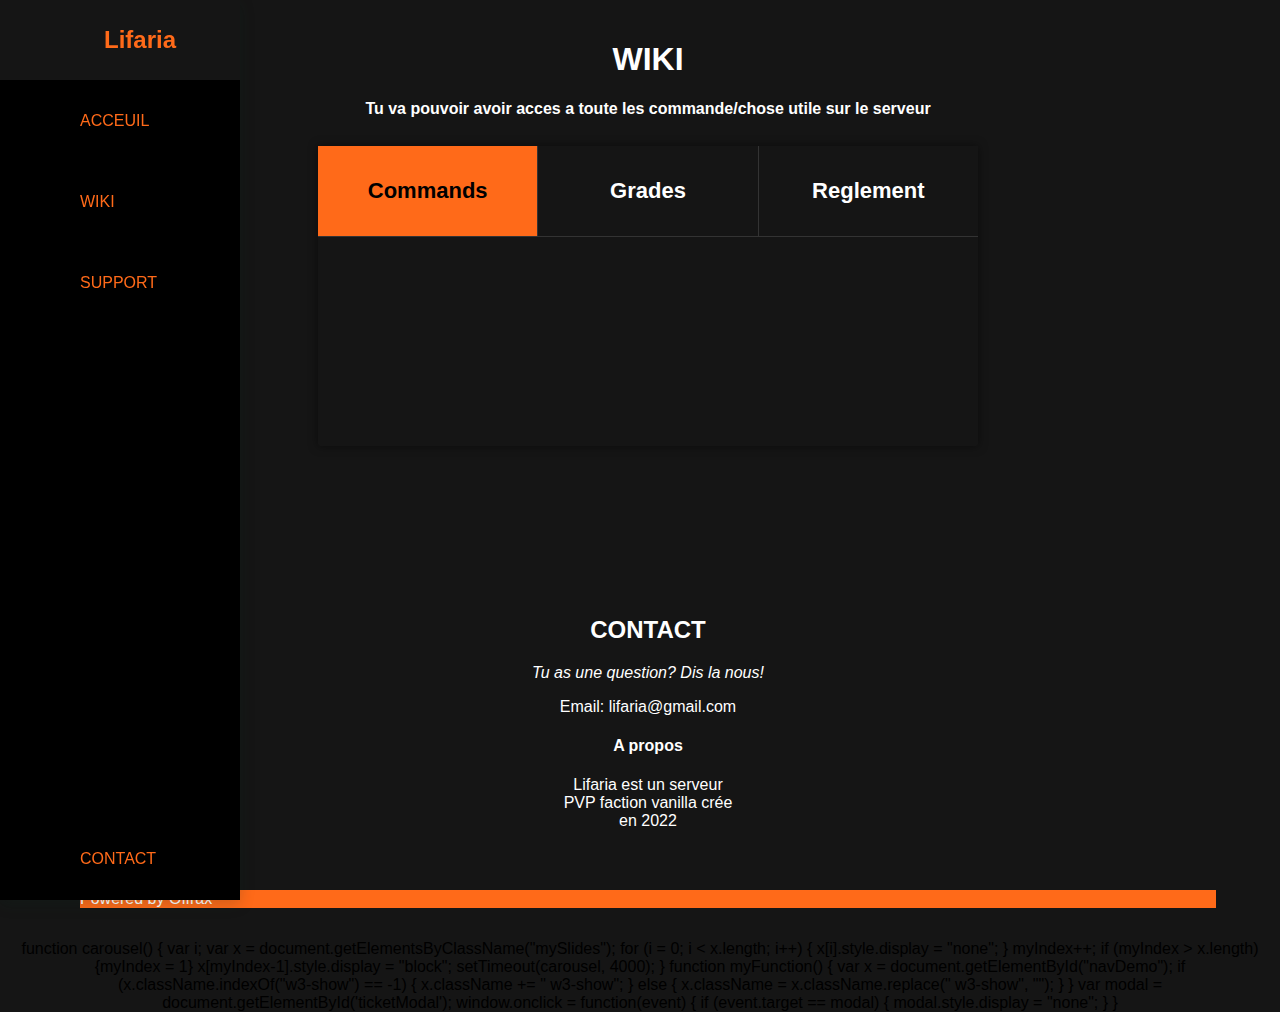
==== docs/index.html @ a1b19e1e "Add files via upload" ====
<!DOCTYPE html>
<html lang="fr">
<head>
    <meta charset="utf-8">
    <meta name="viewport" content="width=device-width, initial-scale=1.0">
    <title>Lifaria!</title>
    <link rel="stylesheet" type="text/css" href="style.css">
    <link rel="shortcut icon" type="image/x-icon" href="logo.ico"/>
     <link href="https://fonts.googleapis.com/css2?family=Source+Sans+Pro:wght@400;700&display=swap" rel="stylesheet">
    <link rel="stylesheet" href="https://cdnjs.cloudflare.com/ajax/libs/font-awesome/5.14.0/css/all.min.css" integrity="sha512-1PKOgIY59xJ8Co8+NE6FZ+LOAZKjy+KY8iq0G4B3CyeY6wYHN3yt9PW0XpSriVlkMXe40PTKnXrLnZ9+fkDaog==" crossorigin="anonymous" />

</head>
<style>
body {font-family: "Lato", sans-serif}
.mySlides {display: none}
</style>

<body>
<div class="loader">
  <span class="lettre">C</span>
  <span class="lettre">H</span>
  <span class="lettre">A</span>
  <span class="lettre">R</span>
  <span class="lettre">G</span>
  <span class="lettre">E</span>
  <span class="lettre">M</span>
  <span class="lettre">E</span>
  <span class="lettre">N</span>
  <span class="lettre">T</span>
</div>


  <!-- navbar -->
<nav class="navbar">
  <ul class="navbar-menu">
    <li class="navbar-item logo">
      <a href="#" class="navbar-link">
         <i class="fas fa-chevron-right navbar-icon"></i>
        <span class="navbar-tittle">Lifaria</span>
      </a>
    </li>
    <li class="navbar-item">
      <a href="#" class="navbar-link">
        <i class="fas fa-home navbar-icon"></i>
        <span class="navbar-tittle">ACCEUIL</span>
      </a>
    </li>
    <li class="navbar-item">
      <a href="#wiki" class="navbar-link">
        <i class="fab fa-wikipedia-w navbar-icon"></i>
        <span class="navbar-tittle">WIKI</span>
      </a>
    </li>
    <li class="navbar-item">
      <a href="https://discord.gg/dgmDE3G3" class="navbar-link">
        <i class="fas fa-question navbar-icon"></i>
        <span class="navbar-tittle">SUPPORT</span>
      </a>
    </li>
    <li class="navbar-item">
      <a href="#contact" class="navbar-link">
        <i class="fas fa-phone navbar-icon"></i>
        <span class="navbar-tittle">CONTACT</span>
      </a>
    </li>
  </ul>
</nav>

<div class="main" style="max-width:2000px;margin-top:4px">
<!-- acceuil -->
<div class="acceuil">
<div class="mySlides contenant" id="#">
    <img src="image.jpg" style="width:100%" >
    <div class="texte_centrer">
      <h3>Rejoignez Lifaria</h3>
      <p class="pacceuil"><b>Commencez votre aventure</b></p>   
    </div>
  </div>
 <div class="mySlides contenant" id="#">
    <img src="" style="width:100%" >
    <div class="texte_centrer">
      <h3>Rejoignez Lifaria</h3>
      <p class="pacceuil"><b>Commencez votre aventure</b></p>   
    </div>
  </div>
  </div>



<!-- wiki -->
<div class="wiki"  id="wiki">

  <h1>WIKI</h1>
  <p><b>Tu va pouvoir avoir acces a toute les commande/chose utile sur le serveur</b></p>
  <br>
  <br>
  <br>
  <br>
  <br>
  <br>
  <br>
  <br>
  <br>


<div class="container">

    <div class="container-onglets">
        <div class="onglets active" data-anim="1">Commands</div>
        <div class="onglets" data-anim="2">Grades</div>
        <div class="onglets" data-anim="3">Reglement</div>
    </div>

    <div class="contenu activeContenu" data-anim="1">
        <h3>Tout savoir sur les commands!!!</h3>
        <hr>
        <p>Lorem ipsum dolor sit amet consectetur adipisicing elit. Pariatur perspiciatis alias quod, dolores eum illum doloremque assumenda odio architecto, dolorum vitae nobis, quo deleniti ipsum.</p>
    </div>

    <div class="contenu" data-anim="2">
        <h3>Tout savoir sur les grades!!!</h3>
        <hr>
        <p>Lorem ipsum dolor sit amet consectetur adipisicing elit. Pariatur perspiciatis alias quod, dolores eum illum doloremque assumenda odio architecto, dolorum vitae nobis, quo deleniti ipsum.</p>
    </div>

    <div class="contenu" data-anim="3">
        <h3>Le reglement est important!!!!</h3>
        <hr>
        <p>Lorem ipsum dolor sit amet consectetur adipisicing elit. Pariatur perspiciatis alias quod, dolores eum illum doloremque assumenda odio architecto, dolorum vitae nobis, quo deleniti ipsum.</p>
    </div>


    </div>

</div>
<!-- support -->

<!-- contact -->
<div class="contact"  id="contact">
    <h2 class="">CONTACT</h2>
    <p class=""><i>Tu as une question? Dis la nous!</i></p>
    <div class="">
      <div class="">
        <i class="" style="width:30px"> </i> Email: lifaria@gmail.com<br>
      </div>
      </div>
    </div>
    <div class="apropos">
      <h4>A propos </h4>
      <p>Lifaria est un serveur<br> 
      PVP faction vanilla crée <br>
      en 2022</p>
    </div>

  
<!--fin de page  -->
<footer class="footer">
  <a href="https://discord.gg/JJ77Mwn3"><i class="fab fa-discord footer-icon"></i></a>
  <a href=""><i class="fab fa-instagram-square footer-icon"></i></a>
  <a href=""><i class="fab fa-twitter-square footer-icon"></i></a>
  <p class="pfooter">Powered by Offrax</p>
</footer>
  </div>


 <script src="app.js"></script>

<script>
// diapo
var myIndex = 0;
carousel();
<script async src="https://cse.google.com/cse.js?cx=c3ddcbf3d1abf3607"></script>
<div class="gcse-search"></div>
  
  
function carousel() {
  var i;
  var x = document.getElementsByClassName("mySlides");
  for (i = 0; i < x.length; i++) {
    x[i].style.display = "none";  
  }
  myIndex++;
  if (myIndex > x.length) {myIndex = 1}    
  x[myIndex-1].style.display = "block";  
  setTimeout(carousel, 4000);    
}


function myFunction() {
  var x = document.getElementById("navDemo");
  if (x.className.indexOf("w3-show") == -1) {
    x.className += " w3-show";
  } else { 
    x.className = x.className.replace(" w3-show", "");
  }
}


var modal = document.getElementById('ticketModal');
window.onclick = function(event) {
  if (event.target == modal) {
    modal.style.display = "none";
  }
}
</script>
</body>
</html>
---- docs/style.css ----
/*navbar*/
:root {
  --navbar-background-color: black;
  --navbar-item-hovered-color:#151515;
  --navbar-separator-color:black;
  --navbar-icon-color: #ff6a19;
  --navbar-text-color:#ff6a19;
  --navbar-transition-speed: .2s;
  --primary-color:#ff6a19;
  --navbar-logo-background-color: black;
}

html, body {
  margin:0;
  font-family: 'Source Sans Pro';
  font-size:16px;
}

.navbar-tittle:hover{
  color: #ff6a19;
}

.navbar {
  width:5rem;
  position:fixed;
  top:0px;
  left:0px;
  bottom:0px;
  background:var(--navbar-background-color);
  box-shadow: rgba(12,43, 30, 0.2) 0 4px 14px;
  transition: width var(--navbar-transition-speed) ease;
}

.navbar:hover {
  width:15rem;
}

.navbar-menu {
  list-style: none;
  padding:0;
  margin:0;
  display:flex;
  flex-direction: column;
  align-items: center;
  height:100%;
}

.navbar-item {
  width: 100%;
  border-bottom:solid 1px var(--navbar-separator-color);
  transition: background-color var(--navbar-transition-speed);
}

.navbar-item:hover {
  background-color:var(--navbar-item-hovered-color);
}

.navbar-item:last-child {
  margin-top:auto;
}

.navbar-link {
  display:flex;
  align-items: center;
  justify-content: flex-start;
  height:5rem;
  width:100%;
  text-decoration: none;

}


.navbar-link {
}
.navbar-icon {
  text-align: center;
  font-size: 1.5rem;
  min-width: 2rem;
  margin: 0 1.5rem;
  color:var(--navbar-icon-color);
  transition:var(--navbar-transition-speed);
}

.navbar-item:hover .navbar-icon {
  color:var(--primary-color);
}

.navbar-tittle {
  color:#ff6a19;
}



.navbar:not(:hover) .navbar-tittle {
  display:none;
}

.logo {
  background:var(--navbar-logo-background-color);
}

.logo .navbar-tittle {
  font-size:1.5rem;
  font-weight:bold;
  margin-left:1.5rem;
}

.logo .navbar-tittle:hover{
  color:#ff6a19;
}
.navbar:hover .logo .navbar-icon {
  transform:rotate(180deg);
}

/*
** RESPONSIVE
*/

@media only screen and (max-width:1024px) {
  .navbar {
    top:auto;
    width:100%;
    bottom:0px;
  }

  .navbar:hover {
    width:100%;
  }

  .navbar-menu {
    flex-direction: row;
  }

  .logo {
    display:none;
  }

  .navbar:hover .navbar-tittle {
    display:none;
  }

  .navbar-icon {
    min-width:auto;
    margin:0;
  }

  .navbar-link {
    justify-content: center;
  }
}

/* body*/

/*loader*/
.loader{
  position: absolute;
  width: 100%;
  height: 100%;
  background-color: black;
  display: flex;
  justify-content: center;
  align-items: center;
}
.lettre{
  color: black;
  font-size: 80px;
  letter-spacing: 15;
  margin-bottom: 150;
  animation: flash 1.2s linear infinite;
}

@keyframes flash{
   0% {
        color: #fff900;
        text-shadokeyframesw: 0 0 7px #fff900;
    }
    90% {
        color: #484848;
        text-shadow: none;
    }
    100% {
        color: #fff900;
        text-shadow: 0 0 7px #fff900;
    }
}

.lettre:nth-child(1){
    animation-delay: 0.1s;
}
.lettre:nth-child(2){
    animation-delay: 0.2s;
}
.lettre:nth-child(3){
    animation-delay: 0.3s;
}
.lettre:nth-child(4){
    animation-delay: 0.4s;
}
.lettre:nth-child(5){
    animation-delay: 0.5s;
}
.lettre:nth-child(6){
    animation-delay: 0.6s;
}
.lettre:nth-child(7){
    animation-delay: 0.7s;
}
.lettre:nth-child(8){
    animation-delay: 0.8s;
}
.lettre:nth-child(9){
    animation-delay: 0.9s;
}
.lettre:nth-child(10){
    animation-delay: 1s;
}

.fondu-out {
    opacity: 0;
    transition: opacity 0.4s ease-out;
}




html, body {
  margin:0;
  font-size:16px;
}

.main {
  padding: 1rem 4rem;
  margin-left: 1rem;
  text-align: justify;
}






body{
  background-color: #151515;
  text-align: center;
}
.main{
  background-color: #151515;
  text-align: center;
}

.footer-icon{
   text-align: center;
  font-size: 1.5rem;
  min-width: 2rem;
  margin: 0 1.5rem;
  color: #ff6a19;
  border-radius: 2rem;
}
.footer{
}
.pfooter{
  background-color:#ff6a19 ;
  text-align: left;
    color: white;
    text-align: left;
}
.contact{
    color: white;
}
.wiki{
    color: white;
}
.support{
  color: white;
}
.acceuil{
  color: white;
  font-size: 50px;

}
.discord{
   list-style: none;
   color: #FF0000;
}
.boutton{
  background-color: #ff6a19;
  border: none;
  color: white;
  padding: 15px;
  text-align: center;
  text-decoration: none;
  display: inline-block;
  font-size: 16px;
  margin: 4px 2px;
  border-radius: 2rem;
}
.boutton:hover{
  background-color: #ff955c;
}

.contenant {
  text-align: center;
  color: white;
}

.texte_centrer {
  position: absolut
  position: relative;
  top: 40px; left: 40px;e;

}
.apropos{
  text-align: center;
  color: white;
}


.container {
    position: relative;
    top: 40%;
    left: 50%;
    transform: translate(-50%,-50%);
    width: 660px;
    height: 300px;
    background: #151515;
    border-radius: 2px;
    box-shadow: 0 0 10px rgba(0,0,0,0.5);
}




.container-onglets{
    background: #151515;
    width: 100%;
    height: 30%;
    display: flex;
    border-bottom: 1px solid #333;
}
.onglets {
    width: 220px;
    display: flex;
    justify-content: center;
    align-items: center;
    font-size: 22px;
    font-weight: 700;
    cursor: pointer;
}
.onglets:not(:nth-child(3)) {
    border-right: 1px solid #333;
}

.contenu {
    height: 70%;
    width: 100%;
    position: absolute;
    opacity: 0;
}
.contenu h3 {
    padding: 20px;
}
.contenu hr {
    width: 20%;
    height: 2px;
    margin-left: 20px;
    background: #ff6a19;
    border: none;
}
.contenu p {
    padding: 20px;
}

/* Anim */

.active {
    background: #ff6a19;
    color: #000;
    transition: all 0.3s ease;
}

.activeContenu {
    animation: fade 0.5s forwards;
}
@keyframes fade {
    from {
        opacity: 0;
    }
    to {
        opacity: 1;
    }
}
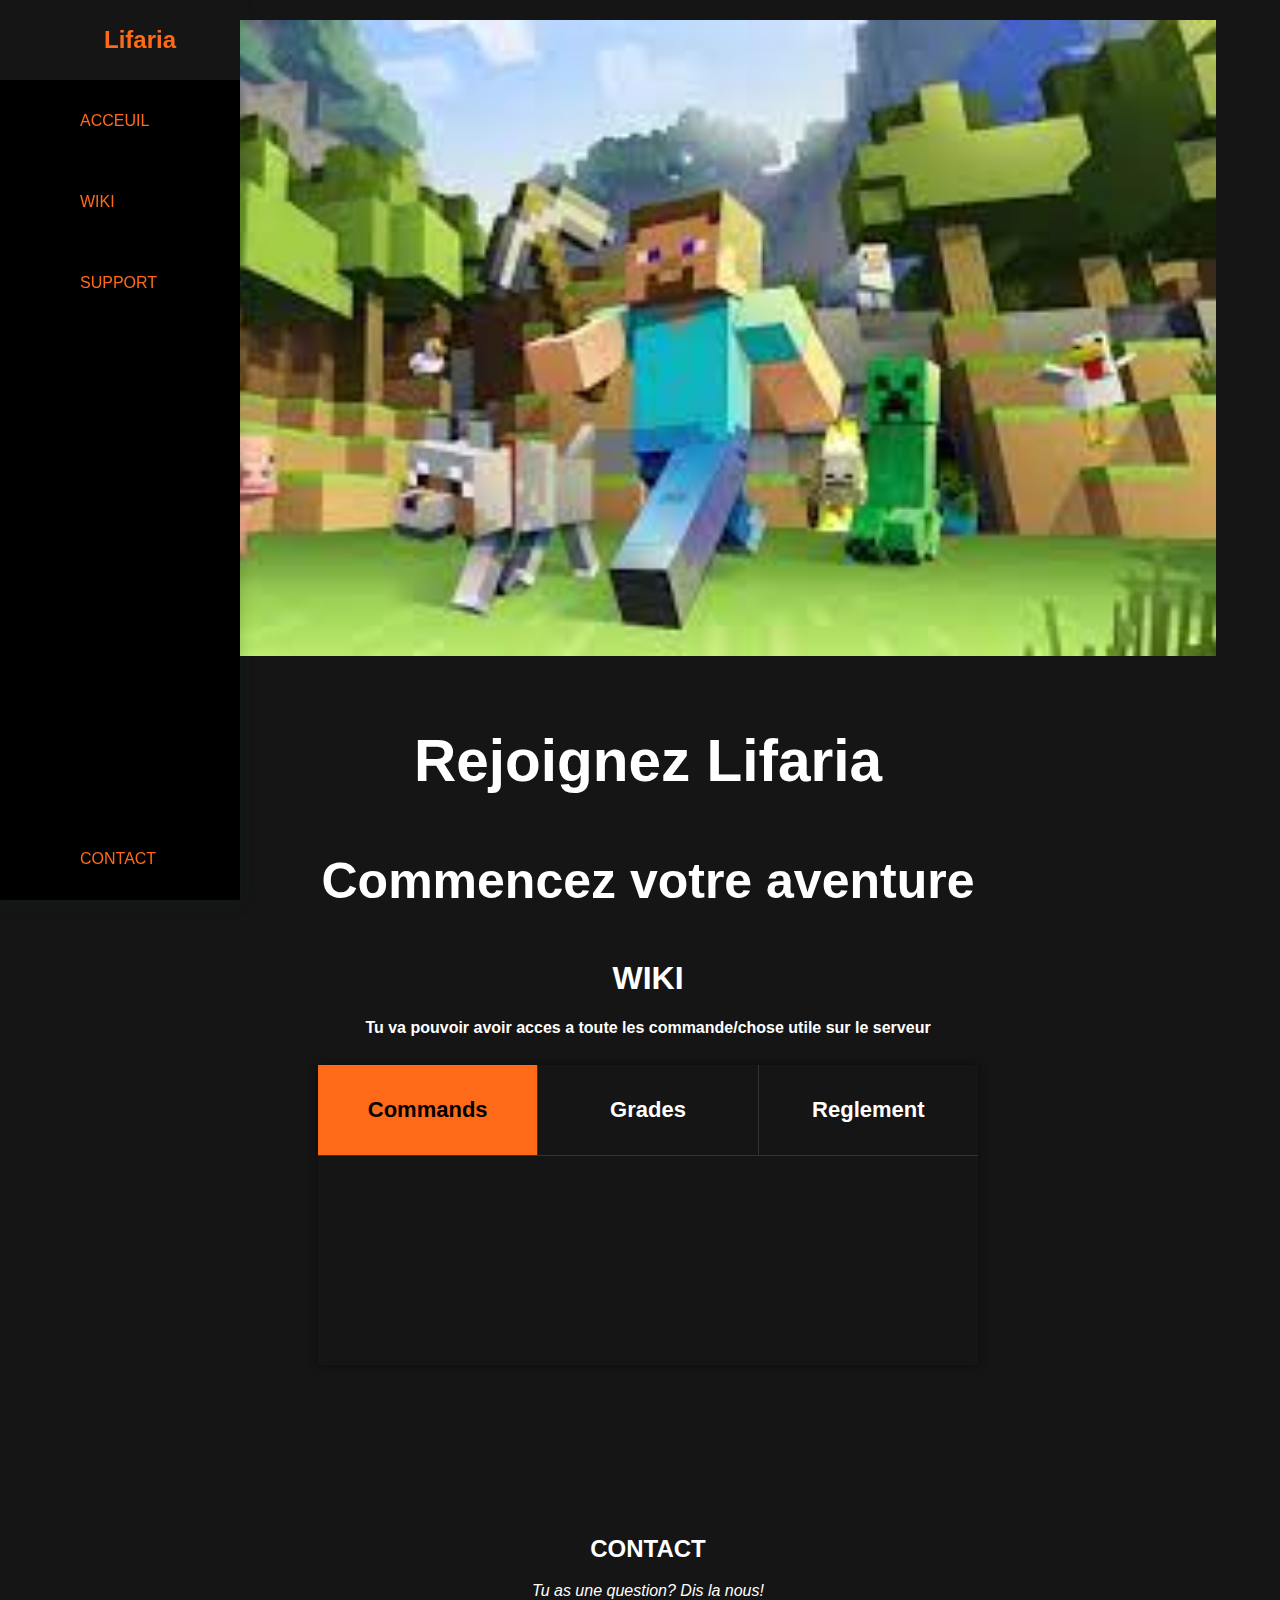
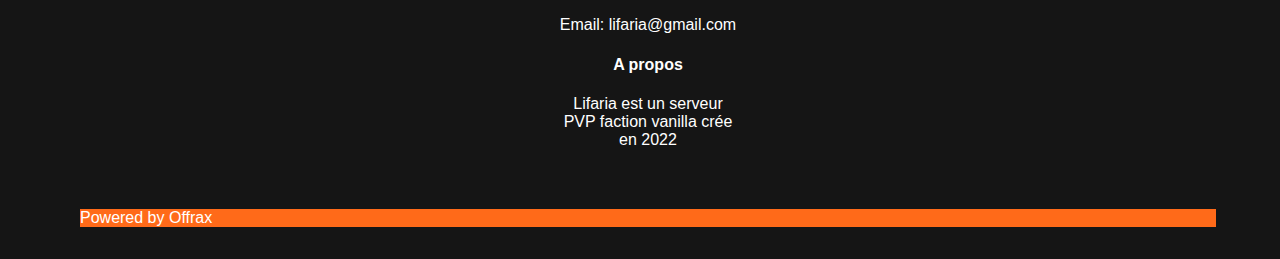
==== commit 01d9ab1b: "Add files via upload" ====
--- a/docs/index.html
+++ b/docs/index.html
@@ -169,8 +169,7 @@
 // diapo
 var myIndex = 0;
 carousel();
-<script async src="https://cse.google.com/cse.js?cx=c3ddcbf3d1abf3607"></script>
-<div class="gcse-search"></div>
+
   
   
 function carousel() {
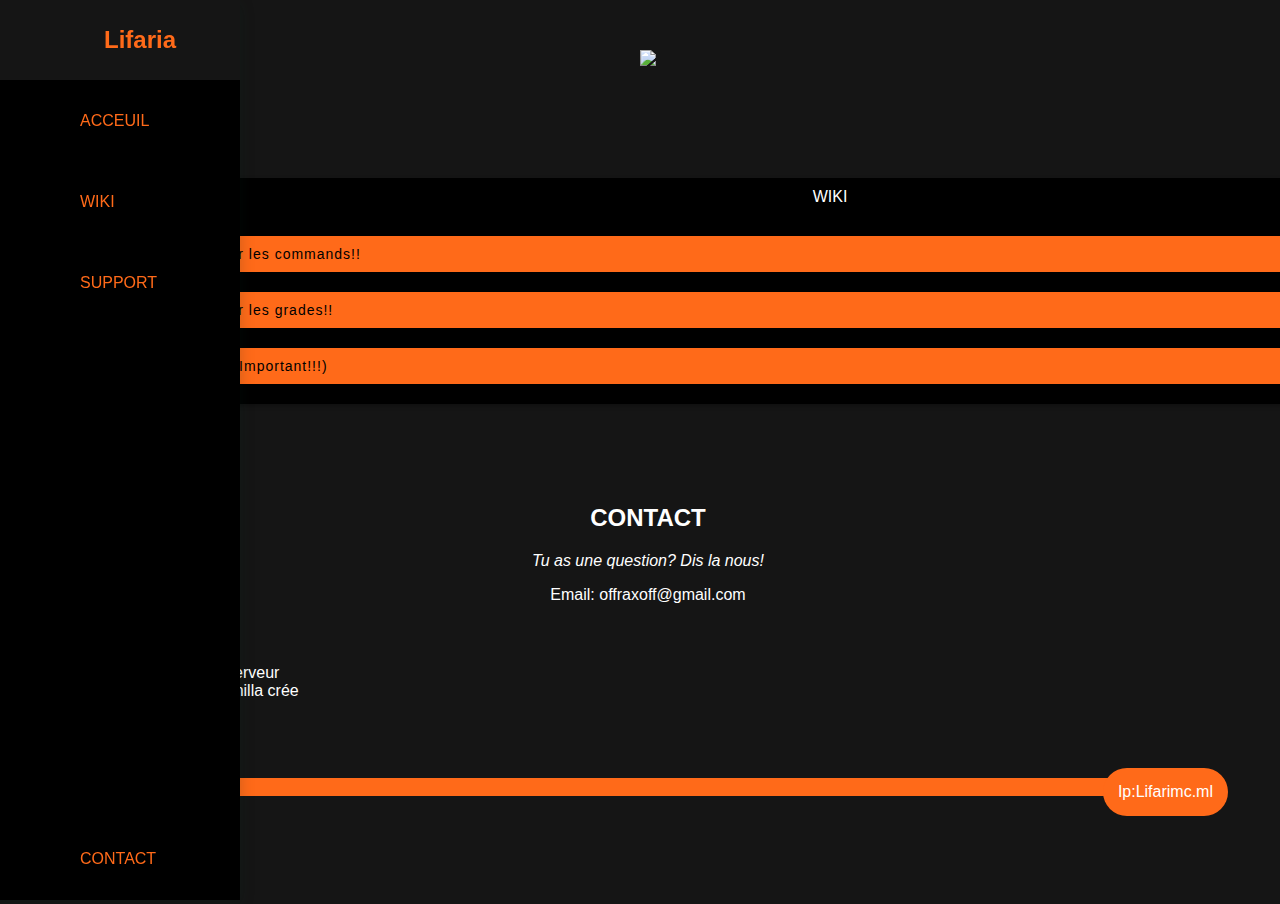
==== commit 09c73b7e: "Add files via upload" ====
--- a/docs/index.html
+++ b/docs/index.html
@@ -3,12 +3,15 @@
 <head>
     <meta charset="utf-8">
     <meta name="viewport" content="width=device-width, initial-scale=1.0">
-    <title>Lifaria!</title>
+    <ti</title>
     <link rel="stylesheet" type="text/css" href="style.css">
-    <link rel="shortcut icon" type="image/x-icon" href="logo.ico"/>
+    <link rel="apple-touch-icon" sizes="180x180" href="image/apple-touch-icon.png">
+    <link rel="icon" type="image/png" sizes="32x32" href="image/favicon-32x32.png">
+    <link rel="icon" type="image/png" sizes="16x16" href="image/favicon-16x16.png">
+    <link rel="manifest" href="image/site.webmanifest">
      <link href="https://fonts.googleapis.com/css2?family=Source+Sans+Pro:wght@400;700&display=swap" rel="stylesheet">
     <link rel="stylesheet" href="https://cdnjs.cloudflare.com/ajax/libs/font-awesome/5.14.0/css/all.min.css" integrity="sha512-1PKOgIY59xJ8Co8+NE6FZ+LOAZKjy+KY8iq0G4B3CyeY6wYHN3yt9PW0XpSriVlkMXe40PTKnXrLnZ9+fkDaog==" crossorigin="anonymous" />
-
+    <meta name="viewport" content="width=device-width, initial-scale=1">
 </head>
 <style>
 body {font-family: "Lato", sans-serif}
@@ -67,21 +70,14 @@
 </nav>
 
 <div class="main" style="max-width:2000px;margin-top:4px">
+  <boutton class="boutton">Ip:Lifarimc.ml</boutton>
 <!-- acceuil -->
 <div class="acceuil">
 <div class="mySlides contenant" id="#">
-    <img src="image.jpg" style="width:100%" >
-    <div class="texte_centrer">
-      <h3>Rejoignez Lifaria</h3>
-      <p class="pacceuil"><b>Commencez votre aventure</b></p>   
+    <img src="image/image2.png" style="width:90%" >
     </div>
-  </div>
  <div class="mySlides contenant" id="#">
-    <img src="" style="width:100%" >
-    <div class="texte_centrer">
-      <h3>Rejoignez Lifaria</h3>
-      <p class="pacceuil"><b>Commencez votre aventure</b></p>   
-    </div>
+    <img src="image/image.png" style="width:90%" >
   </div>
   </div>
 
@@ -89,48 +85,27 @@
 
 <!-- wiki -->
 <div class="wiki"  id="wiki">
+  <div class="box">
+    <p class="heading">WIKI</p>
+    <div class="faqs">
+        <details>
+          <summary>Tous savoir sur les commands!!</summary>
+          <hr color="black">
+          <p class="text">Lorem ipsum dolor sit amet, consectetur adipiscing elit.Lorem ipsum dolor sit amet, consectetur adipiscing elit.Lorem ipsum dolor sit amet, consectetur adipiscing elit.Lorem ipsum dolor sit amet, consectetur adipiscing elit.Lorem ipsum dolor sit amet, consectetur adipiscing elit.Lorem ipsum dolor sit amet, consectetur adipiscing elit.Lorem ipsum dolor sit amet, consectetur adipiscing elit.Lorem ipsum dolor sit amet, consectetur adipiscing elit.Lorem ipsum dolor sit amet, consectetur adipiscing elit.Lorem ipsum dolor sit amet, consectetur adipiscing elit.Lorem ipsum dolor sit amet, consectetur adipiscing elit.Lorem ipsum dolor sit amet, consectetur adipiscing elit.Lorem ipsum dolor sit amet, consectetur adipiscing elit.Lorem ipsum dolor sit amet, consectetur adipiscing elit.Lorem ipsum dolor sit amet, consectetur adipiscing elit.Lorem ipsum dolor sit amet, consectetur adipiscing elit.Lorem ipsum dolor sit amet, consectetur adipiscing elit.Lorem ipsum dolor sit amet, consectetur adipiscing elit.Lorem ipsum dolor sit amet, consectetur adipiscing elit.Lorem ipsum dolor sit amet, consectetur adipiscing elit.Lorem ipsum dolor sit amet, consectetur adipiscing elit.</p>
+        </details>
+        <details>
+          <summary>Tous savoir sur les grades!!</summary>
+          <hr color="black">
+          <p class="text">Lorem ipsum dolor sit amet, consectetur adipiscing elit.</p>
+        </details>
+        <details>
+          <summary>Le reglement (Important!!!)</summary>
+          <hr color="black">
+          <p class="text">Lorem ipsum dolor sit amet, consectetur adipiscing elit.</p>
+        </details>
+    </div>
+  </div>
 
-  <h1>WIKI</h1>
-  <p><b>Tu va pouvoir avoir acces a toute les commande/chose utile sur le serveur</b></p>
-  <br>
-  <br>
-  <br>
-  <br>
-  <br>
-  <br>
-  <br>
-  <br>
-  <br>
-
-
-<div class="container">
-
-    <div class="container-onglets">
-        <div class="onglets active" data-anim="1">Commands</div>
-        <div class="onglets" data-anim="2">Grades</div>
-        <div class="onglets" data-anim="3">Reglement</div>
-    </div>
-
-    <div class="contenu activeContenu" data-anim="1">
-        <h3>Tout savoir sur les commands!!!</h3>
-        <hr>
-        <p>Lorem ipsum dolor sit amet consectetur adipisicing elit. Pariatur perspiciatis alias quod, dolores eum illum doloremque assumenda odio architecto, dolorum vitae nobis, quo deleniti ipsum.</p>
-    </div>
-
-    <div class="contenu" data-anim="2">
-        <h3>Tout savoir sur les grades!!!</h3>
-        <hr>
-        <p>Lorem ipsum dolor sit amet consectetur adipisicing elit. Pariatur perspiciatis alias quod, dolores eum illum doloremque assumenda odio architecto, dolorum vitae nobis, quo deleniti ipsum.</p>
-    </div>
-
-    <div class="contenu" data-anim="3">
-        <h3>Le reglement est important!!!!</h3>
-        <hr>
-        <p>Lorem ipsum dolor sit amet consectetur adipisicing elit. Pariatur perspiciatis alias quod, dolores eum illum doloremque assumenda odio architecto, dolorum vitae nobis, quo deleniti ipsum.</p>
-    </div>
-
-
-    </div>
 
 </div>
 <!-- support -->
@@ -141,7 +116,7 @@
     <p class=""><i>Tu as une question? Dis la nous!</i></p>
     <div class="">
       <div class="">
-        <i class="" style="width:30px"> </i> Email: lifaria@gmail.com<br>
+        <i class="" style="width:30px"> </i> Email: offraxoff@gmail.com<br>
       </div>
       </div>
     </div>
@@ -155,7 +130,7 @@
   
 <!--fin de page  -->
 <footer class="footer">
-  <a href="https://discord.gg/JJ77Mwn3"><i class="fab fa-discord footer-icon"></i></a>
+  <a href="https://discord.gg/dgmDE3G3"><i class="fab fa-discord footer-icon"></i></a>
   <a href=""><i class="fab fa-instagram-square footer-icon"></i></a>
   <a href=""><i class="fab fa-twitter-square footer-icon"></i></a>
   <p class="pfooter">Powered by Offrax</p>
@@ -201,6 +176,10 @@
     modal.style.display = "none";
   }
 }
+
+
+
+
 </script>
 </body>
 </html>--- a/docs/style.css
+++ b/docs/style.css
@@ -119,6 +119,7 @@
 
 @media only screen and (max-width:1024px) {
   .navbar {
+    z-index: 10;
     top:auto;
     width:100%;
     bottom:0px;
@@ -243,6 +244,7 @@
 body{
   background-color: #151515;
   text-align: center;
+  height: 100vh;
 }
 .main{
   background-color: #151515;
@@ -285,19 +287,22 @@
 }
 .boutton{
   background-color: #ff6a19;
+  z-index: 5;
   border: none;
   color: white;
   padding: 15px;
-  text-align: center;
+  text-align: left;
+  position: fixed;
+  bottom: 80px;
+  right: 50px;
   text-decoration: none;
   display: inline-block;
   font-size: 16px;
+  margin-left: 5px;
   margin: 4px 2px;
   border-radius: 2rem;
 }
-.boutton:hover{
-  background-color: #ff955c;
-}
+
 
 .contenant {
   text-align: center;
@@ -305,88 +310,111 @@
 }
 
 .texte_centrer {
-  position: absolut
+  position: absolut;
   position: relative;
   top: 40px; left: 40px;e;
 
 }
 .apropos{
-  text-align: center;
+  text-align: left;
+  margin-left: 50px;
   color: white;
 }
-
-
-.container {
-    position: relative;
-    top: 40%;
-    left: 50%;
-    transform: translate(-50%,-50%);
-    width: 660px;
-    height: 300px;
-    background: #151515;
-    border-radius: 2px;
-    box-shadow: 0 0 10px rgba(0,0,0,0.5);
-}
-
-
-
-
-.container-onglets{
-    background: #151515;
-    width: 100%;
-    height: 30%;
-    display: flex;
-    border-bottom: 1px solid #333;
-}
-.onglets {
-    width: 220px;
-    display: flex;
-    justify-content: center;
-    align-items: center;
-    font-size: 22px;
-    font-weight: 700;
-    cursor: pointer;
-}
-.onglets:not(:nth-child(3)) {
-    border-right: 1px solid #333;
-}
-
-.contenu {
-    height: 70%;
-    width: 100%;
-    position: absolute;
-    opacity: 0;
-}
-.contenu h3 {
-    padding: 20px;
-}
-.contenu hr {
-    width: 20%;
-    height: 2px;
-    margin-left: 20px;
-    background: #ff6a19;
-    border: none;
-}
-.contenu p {
-    padding: 20px;
-}
-
-/* Anim */
-
-.active {
-    background: #ff6a19;
-    color: #000;
-    transition: all 0.3s ease;
-}
-
-.activeContenu {
-    animation: fade 0.5s forwards;
-}
-@keyframes fade {
-    from {
-        opacity: 0;
-    }
-    to {
-        opacity: 1;
-    }
-}+*, ::before, ::after{
+  box-sizing: border-box;
+
+}
+
+/*faq section*/
+
+ @import url('https://fonts.googleapis.com/css?family=Rubik&display=swap');
+
+
+.box{
+   width: 1500px;
+   margin: 100px auto;
+   background: black;
+   border-radius: 7px;
+   box-shadow: 1px 2px 4px rgba(0,0,0,.3);
+}
+
+.box .heading{
+   background: black;
+   border-radius: 7px 7px 0px 0px;
+   padding: 10px;
+   color: white;
+   text-align: center;
+}
+
+.faqs{
+   padding: 0px 20px 20px;
+   text-align: left;
+   color: black;
+}
+
+::-webkit-details-marker{
+   float: right;
+   margin-top: 3px;
+}
+
+details{
+   background: #ff6a19;
+   padding: 10px 20px;
+   border-radius: 7px;
+   margin-top: 20px;
+   font-size: 14px;
+   letter-spacing: 1px;
+   cursor: pointer;
+}
+
+details summary{
+   outline: none;
+}
+
+
+@media only screen and (max-width:1024px) {
+
+  .box{
+   width: 400px;
+   margin: 100px auto;
+   background: black;
+   border-radius: 7px;
+   box-shadow: 1px 2px 4px rgba(0,0,0,.3);
+}
+
+.box .heading{
+   background: black;
+   border-radius: 7px 7px 0px 0px;
+   padding: 10px;
+   color: black;
+   text-align: center;
+}
+
+.faqs{
+   padding: 0px 20px 20px;
+   text-align: left;
+   color: black;
+}
+
+
+
+::-webkit-details-marker{
+   float: right;
+   margin-top: 3px;
+}
+
+details{
+   background: #ff6a19;
+   padding: 10px 20px;
+   border-radius: 7px;
+   margin-top: 20px;
+   font-size: 14px;
+   letter-spacing: 1px;
+   cursor: pointer;
+}
+
+details summary{
+   outline: none;
+}
+
+}
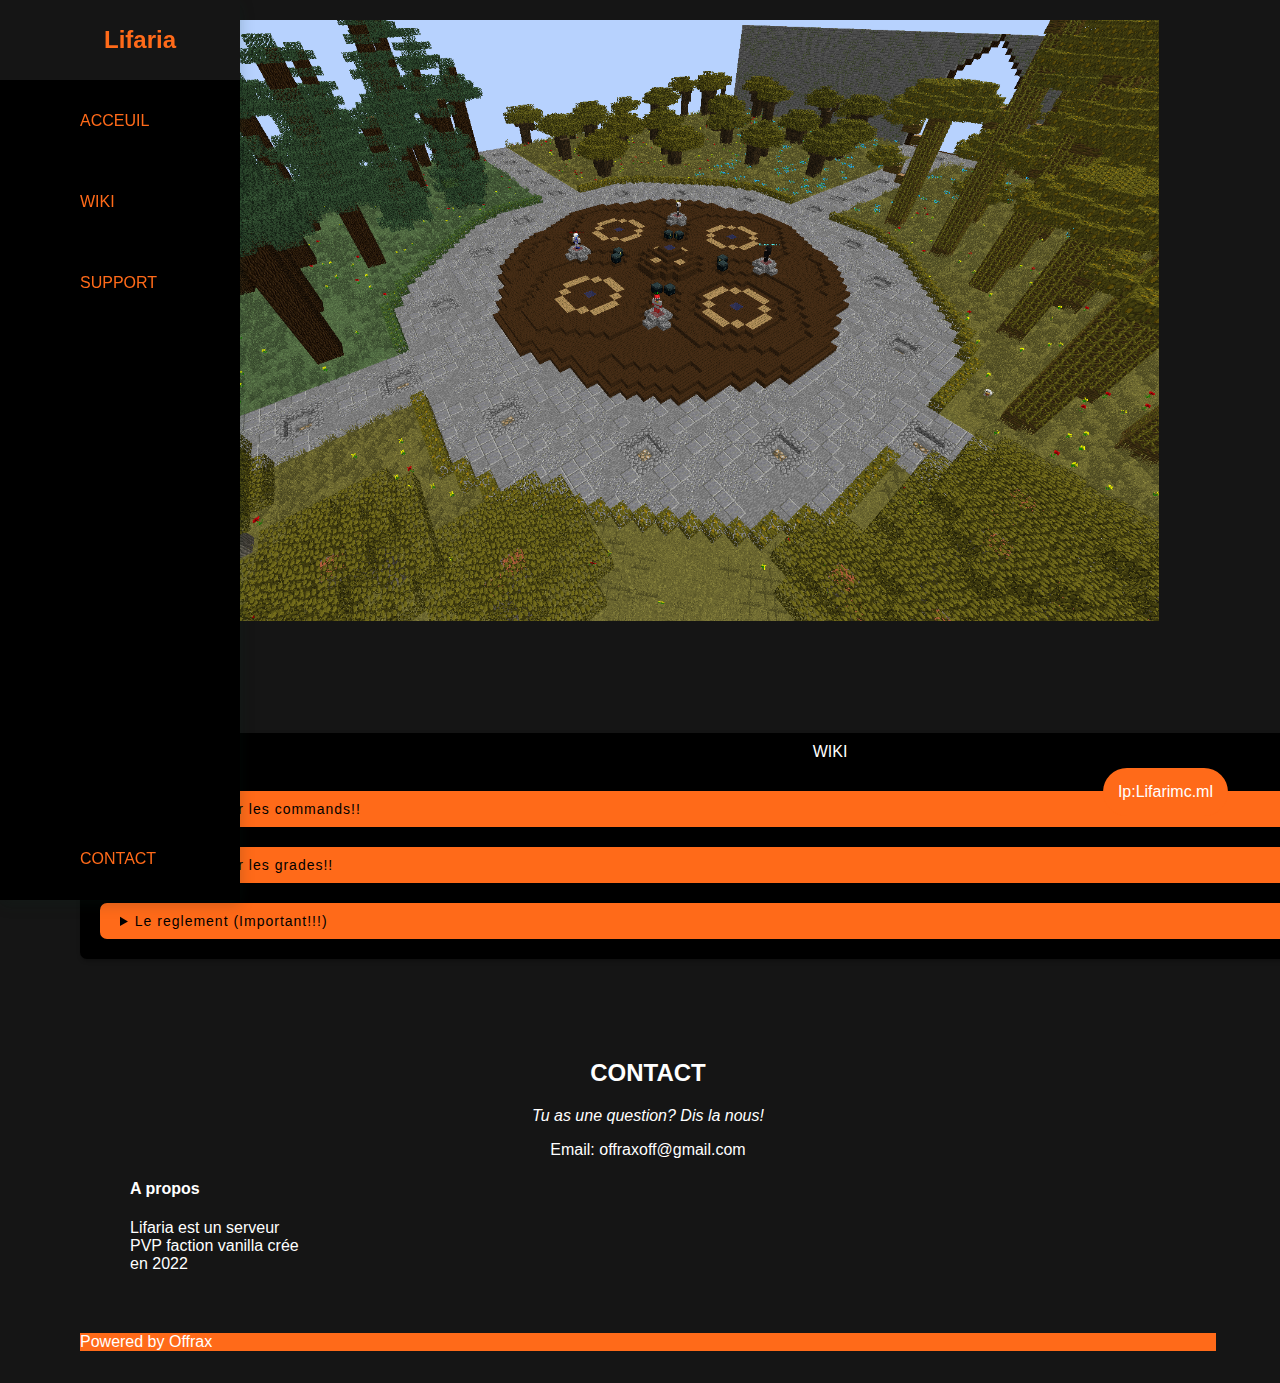
==== commit d90ace96: "Add files via upload" ====
--- a/docs/index.html
+++ b/docs/index.html
@@ -5,10 +5,10 @@
     <meta name="viewport" content="width=device-width, initial-scale=1.0">
     <ti</title>
     <link rel="stylesheet" type="text/css" href="style.css">
-    <link rel="apple-touch-icon" sizes="180x180" href="image/apple-touch-icon.png">
-    <link rel="icon" type="image/png" sizes="32x32" href="image/favicon-32x32.png">
-    <link rel="icon" type="image/png" sizes="16x16" href="image/favicon-16x16.png">
-    <link rel="manifest" href="image/site.webmanifest">
+    <link rel="apple-touch-icon" sizes="180x180" href="apple-touch-icon.png">
+    <link rel="icon" type="png" sizes="32x32" href="favicon-32x32.png">
+    <link rel="icon" type="png" sizes="16x16" href="favicon-16x16.png">
+    <link rel="manifest" href="site.webmanifest">
      <link href="https://fonts.googleapis.com/css2?family=Source+Sans+Pro:wght@400;700&display=swap" rel="stylesheet">
     <link rel="stylesheet" href="https://cdnjs.cloudflare.com/ajax/libs/font-awesome/5.14.0/css/all.min.css" integrity="sha512-1PKOgIY59xJ8Co8+NE6FZ+LOAZKjy+KY8iq0G4B3CyeY6wYHN3yt9PW0XpSriVlkMXe40PTKnXrLnZ9+fkDaog==" crossorigin="anonymous" />
     <meta name="viewport" content="width=device-width, initial-scale=1">
@@ -74,10 +74,10 @@
 <!-- acceuil -->
 <div class="acceuil">
 <div class="mySlides contenant" id="#">
-    <img src="image/image2.png" style="width:90%" >
+    <img src="image2.png" style="width:90%" >
     </div>
  <div class="mySlides contenant" id="#">
-    <img src="image/image.png" style="width:90%" >
+    <img src="image.png" style="width:90%" >
   </div>
   </div>
 
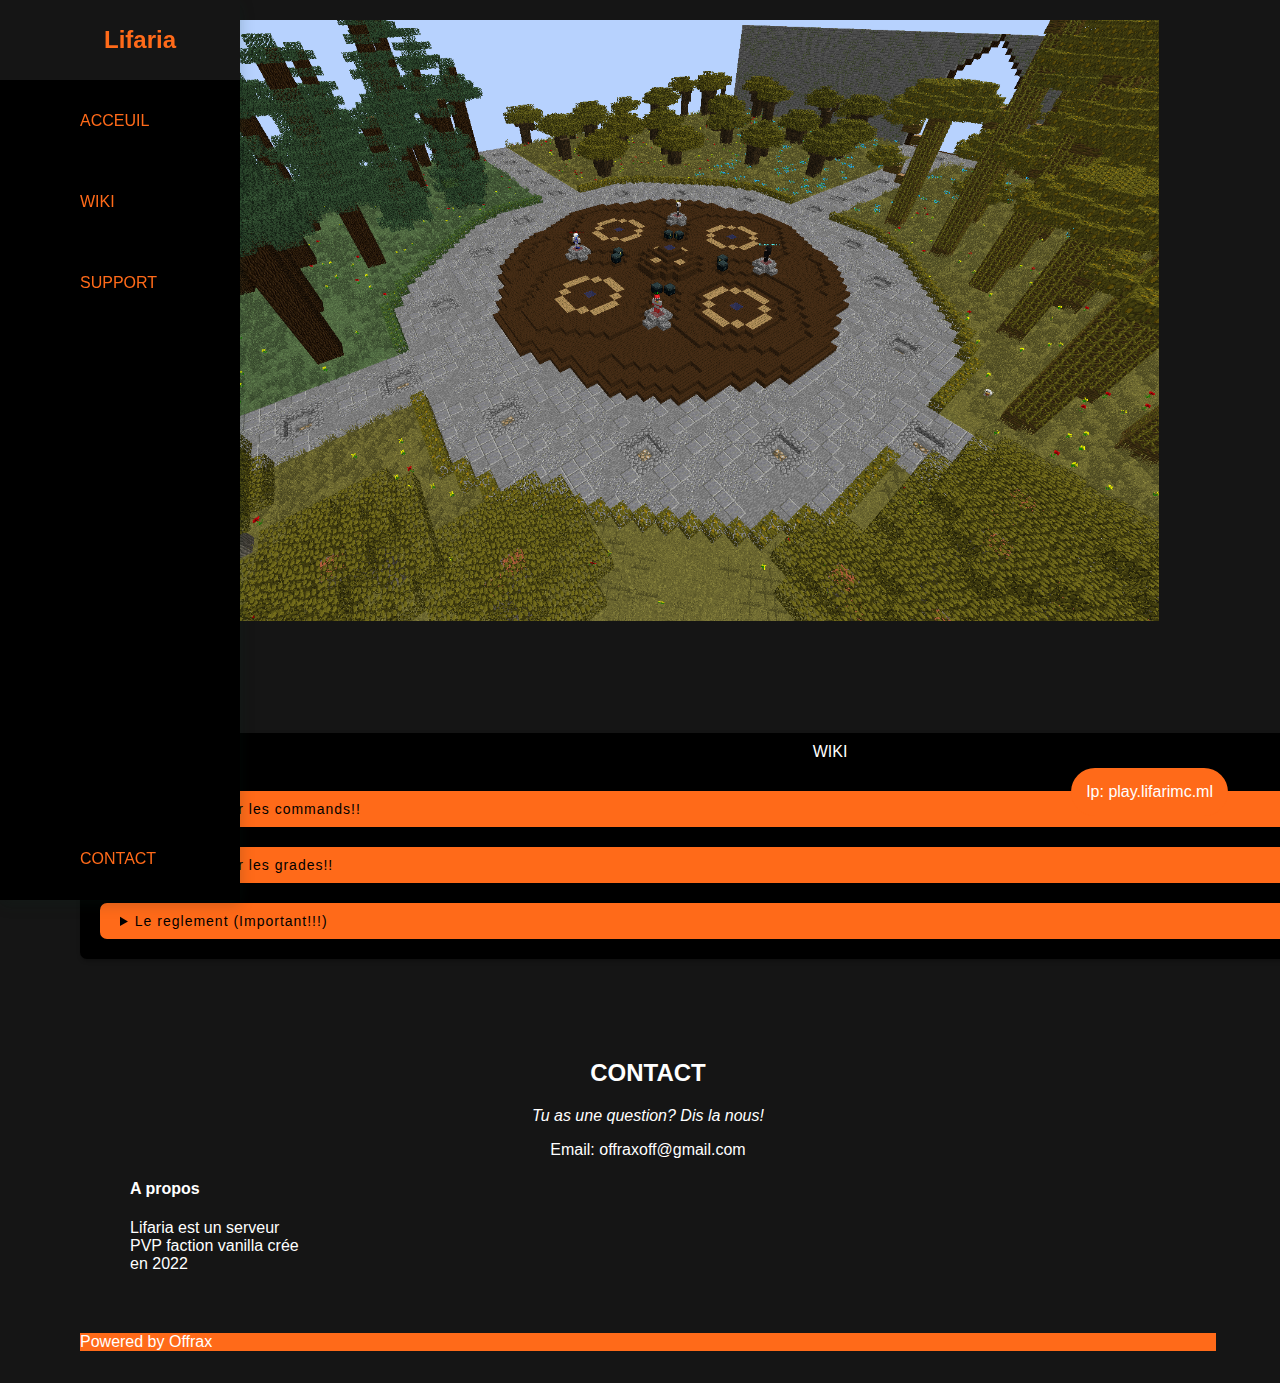
==== commit 50e20ecc: "Add files via upload" ====
--- a/docs/index.html
+++ b/docs/index.html
@@ -55,7 +55,7 @@
       </a>
     </li>
     <li class="navbar-item">
-      <a href="https://discord.gg/dgmDE3G3" class="navbar-link">
+      <a href="https://discord.io/Lifaria" class="navbar-link">
         <i class="fas fa-question navbar-icon"></i>
         <span class="navbar-tittle">SUPPORT</span>
       </a>
@@ -70,7 +70,7 @@
 </nav>
 
 <div class="main" style="max-width:2000px;margin-top:4px">
-  <boutton class="boutton">Ip:Lifarimc.ml</boutton>
+  <boutton class="boutton">Ip: play.lifarimc.ml</boutton>
 <!-- acceuil -->
 <div class="acceuil">
 <div class="mySlides contenant" id="#">
@@ -112,6 +112,7 @@
 
 <!-- contact -->
 <div class="contact"  id="contact">
+  <div class="contact2">
     <h2 class="">CONTACT</h2>
     <p class=""><i>Tu as une question? Dis la nous!</i></p>
     <div class="">
@@ -119,6 +120,7 @@
         <i class="" style="width:30px"> </i> Email: offraxoff@gmail.com<br>
       </div>
       </div>
+    </div>
     </div>
     <div class="apropos">
       <h4>A propos </h4>
@@ -130,7 +132,7 @@
   
 <!--fin de page  -->
 <footer class="footer">
-  <a href="https://discord.gg/dgmDE3G3"><i class="fab fa-discord footer-icon"></i></a>
+  <a href="https://discord.io/Lifaria"><i class="fab fa-discord footer-icon"></i></a>
   <a href=""><i class="fab fa-instagram-square footer-icon"></i></a>
   <a href=""><i class="fab fa-twitter-square footer-icon"></i></a>
   <p class="pfooter">Powered by Offrax</p>
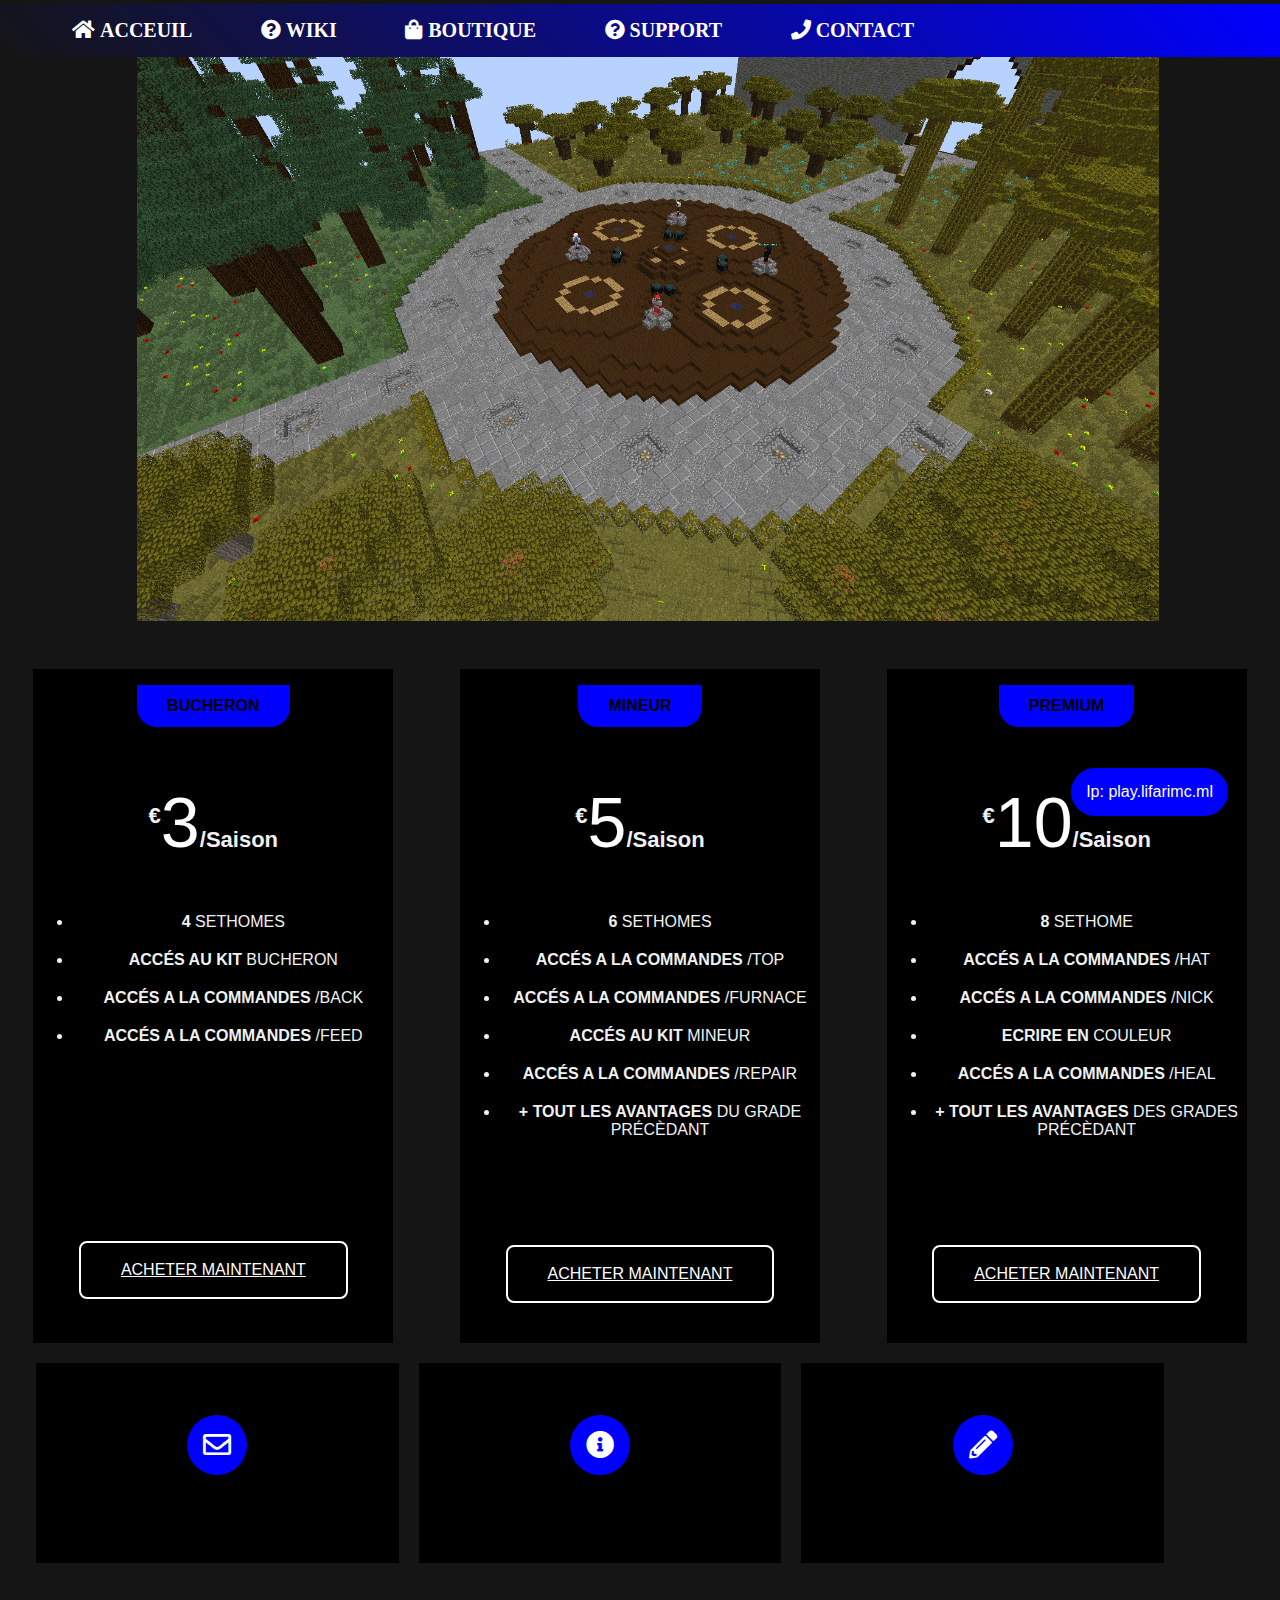
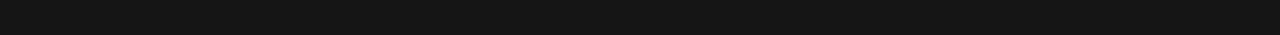
==== commit 837a0135: "Add files via upload" ====
--- a/docs/index.html
+++ b/docs/index.html
@@ -1,16 +1,19 @@
 <!DOCTYPE html>
-<html lang="fr">
+<html lang="fr" dir="ltr">
 <head>
     <meta charset="utf-8">
     <meta name="viewport" content="width=device-width, initial-scale=1.0">
-    <ti</title>
+    <link rel="stylesheet" href="https://cdnjs.cloudflare.com/ajax/libs/font-awesome/5.15.3/css/all.min.css"/>
+    <title>Lifaria!</title>
     <link rel="stylesheet" type="text/css" href="style.css">
     <link rel="apple-touch-icon" sizes="180x180" href="apple-touch-icon.png">
+    <link rel = "stylesheet" href = "https://cdnjs.cloudflare.com/ajax/libs/font-awesome/5.15.3/css/all.min.css">
     <link rel="icon" type="png" sizes="32x32" href="favicon-32x32.png">
     <link rel="icon" type="png" sizes="16x16" href="favicon-16x16.png">
     <link rel="manifest" href="site.webmanifest">
      <link href="https://fonts.googleapis.com/css2?family=Source+Sans+Pro:wght@400;700&display=swap" rel="stylesheet">
     <link rel="stylesheet" href="https://cdnjs.cloudflare.com/ajax/libs/font-awesome/5.14.0/css/all.min.css" integrity="sha512-1PKOgIY59xJ8Co8+NE6FZ+LOAZKjy+KY8iq0G4B3CyeY6wYHN3yt9PW0XpSriVlkMXe40PTKnXrLnZ9+fkDaog==" crossorigin="anonymous" />
+    <link rel="stylesheet" href="https://cdnjs.cloudflare.com/ajax/libs/font-awesome/5.15.3/css/all.min.css"/>
     <meta name="viewport" content="width=device-width, initial-scale=1">
 </head>
 <style>
@@ -34,41 +37,21 @@
 
 
   <!-- navbar -->
-<nav class="navbar">
-  <ul class="navbar-menu">
-    <li class="navbar-item logo">
-      <a href="#" class="navbar-link">
-         <i class="fas fa-chevron-right navbar-icon"></i>
-        <span class="navbar-tittle">Lifaria</span>
-      </a>
-    </li>
-    <li class="navbar-item">
-      <a href="#" class="navbar-link">
-        <i class="fas fa-home navbar-icon"></i>
-        <span class="navbar-tittle">ACCEUIL</span>
-      </a>
-    </li>
-    <li class="navbar-item">
-      <a href="#wiki" class="navbar-link">
-        <i class="fab fa-wikipedia-w navbar-icon"></i>
-        <span class="navbar-tittle">WIKI</span>
-      </a>
-    </li>
-    <li class="navbar-item">
-      <a href="https://discord.io/Lifaria" class="navbar-link">
-        <i class="fas fa-question navbar-icon"></i>
-        <span class="navbar-tittle">SUPPORT</span>
-      </a>
-    </li>
-    <li class="navbar-item">
-      <a href="#contact" class="navbar-link">
-        <i class="fas fa-phone navbar-icon"></i>
-        <span class="navbar-tittle">CONTACT</span>
-      </a>
-    </li>
-  </ul>
-</nav>
-
+
+<input type="checkbox" id="active">
+      <label for="active" class="menu-btn"><i class="fas fa-bars"></i></label>
+      <div class="wrapper">
+         <ul>
+            <li><a href="#" class="fas fa-home">  ACCEUIL</a></li>
+            <li><a href="#wiki" class="fas fa-question-circle">  WIKI</a></li>
+            <li><a href="#boutique" class="fas fa-shopping-bag">  BOUTIQUE</a></li>
+            <li><a href="https://discord.io/Lifaria" class="fas fa-question-circle">  SUPPORT</a></li>
+            <li><div class="contactli">
+              <a href="#contact" class="fas fa-phone">  CONTACT</a>
+              </div>
+            </li>
+         </ul>
+      </div>
 <div class="main" style="max-width:2000px;margin-top:4px">
   <boutton class="boutton">Ip: play.lifarimc.ml</boutton>
 <!-- acceuil -->
@@ -85,59 +68,91 @@
 
 <!-- wiki -->
 <div class="wiki"  id="wiki">
-  <div class="box">
-    <p class="heading">WIKI</p>
-    <div class="faqs">
-        <details>
-          <summary>Tous savoir sur les commands!!</summary>
-          <hr color="black">
-          <p class="text">Lorem ipsum dolor sit amet, consectetur adipiscing elit.Lorem ipsum dolor sit amet, consectetur adipiscing elit.Lorem ipsum dolor sit amet, consectetur adipiscing elit.Lorem ipsum dolor sit amet, consectetur adipiscing elit.Lorem ipsum dolor sit amet, consectetur adipiscing elit.Lorem ipsum dolor sit amet, consectetur adipiscing elit.Lorem ipsum dolor sit amet, consectetur adipiscing elit.Lorem ipsum dolor sit amet, consectetur adipiscing elit.Lorem ipsum dolor sit amet, consectetur adipiscing elit.Lorem ipsum dolor sit amet, consectetur adipiscing elit.Lorem ipsum dolor sit amet, consectetur adipiscing elit.Lorem ipsum dolor sit amet, consectetur adipiscing elit.Lorem ipsum dolor sit amet, consectetur adipiscing elit.Lorem ipsum dolor sit amet, consectetur adipiscing elit.Lorem ipsum dolor sit amet, consectetur adipiscing elit.Lorem ipsum dolor sit amet, consectetur adipiscing elit.Lorem ipsum dolor sit amet, consectetur adipiscing elit.Lorem ipsum dolor sit amet, consectetur adipiscing elit.Lorem ipsum dolor sit amet, consectetur adipiscing elit.Lorem ipsum dolor sit amet, consectetur adipiscing elit.Lorem ipsum dolor sit amet, consectetur adipiscing elit.</p>
-        </details>
-        <details>
-          <summary>Tous savoir sur les grades!!</summary>
-          <hr color="black">
-          <p class="text">Lorem ipsum dolor sit amet, consectetur adipiscing elit.</p>
-        </details>
-        <details>
-          <summary>Le reglement (Important!!!)</summary>
-          <hr color="black">
-          <p class="text">Lorem ipsum dolor sit amet, consectetur adipiscing elit.</p>
-        </details>
-    </div>
   </div>
 
 
 </div>
+<!-- boutique -->
+
+<div class="pricing-table" id="boutique">
+    <div class="pricing-card">
+      <h3 class="pricing-card-header">Bucheron</h3>
+      <div class="price"><sup>€</sup>3<span>/Saison</span></div>
+      <ul>
+        <li><strong>4</strong> sethomes</li>
+        <li><strong>Accés au kit</strong> Bucheron</li>
+        <li><strong>Accés a la commandes</strong> /back</li>
+        <li><strong>Accés a la commandes</strong> /feed</li>
+      </ul>
+      <br>
+      <br>
+      <br>
+      <br>
+      <br>
+      <a href="#" class="order-btn">Acheter maintenant</a>
+    </div>
+
+    <div class="pricing-card">
+      <h3 class="pricing-card-header">Mineur</h3>
+      <div class="price"><sup>€</sup>5<span>/Saison</span></div>
+      <ul>
+        <li><strong>6</strong> sethomes</li>
+        <li><strong>Accés a la commandes</strong> /top</li>
+        <li><strong>Accés a la commandes</strong> /furnace</li>
+        <li><strong>Accés au kit</strong> Mineur</li>
+        <li><strong>Accés a la commandes</strong> /repair</li>
+        <li><strong>+ tout les avantages</strong> du grade précèdant</li>
+      </ul>
+      <a href="#" class="order-btn">Acheter maintenant</a>
+    </div>
+
+    <div class="pricing-card">
+      <h3 class="pricing-card-header">Premium</h3>
+      <div class="price"><sup>€</sup>10<span>/Saison</span></div>
+      <ul>
+        <li><strong>8</strong> sethome</li>
+        <li><strong>Accés a la commandes</strong> /hat</li>
+        <li><strong>Accés a la commandes</strong> /nick</li>
+        <li><strong>Ecrire en </strong>couleur</li>
+        <li><strong>Accés a la commandes</strong> /heal</li>
+        <li><strong>+ tout les avantages</strong> des grades précèdant</li>
+      </ul>
+      <a href="#" class="order-btn">Acheter maintenant</a>
+    </div>
+
+  </div>
+
 <!-- support -->
 
 <!-- contact -->
-<div class="contact"  id="contact">
-  <div class="contact2">
-    <h2 class="">CONTACT</h2>
-    <p class=""><i>Tu as une question? Dis la nous!</i></p>
-    <div class="">
-      <div class="">
-        <i class="" style="width:30px"> </i> Email: offraxoff@gmail.com<br>
-      </div>
-      </div>
-    </div>
-    </div>
-    <div class="apropos">
-      <h4>A propos </h4>
-      <p>Lifaria est un serveur<br> 
-      PVP faction vanilla crée <br>
-      en 2022</p>
-    </div>
+<div class="contact-info" id="contact">
+      <div class="card">
+        <i class="card-icon far fa-envelope"></i>
+        <p>offraxoff@gmail.com</p>
+      </div>
+
+      <div class="card">
+        <i class="card-icon fas fa-info-circle"></i>
+        <p>Lifaria est un serveur<br> 
+      PVP faction vanilla crée en 2022</p>
+      </div>
+
+      <div class="card">
+        <i class="card-icon fas fa-pencil-alt"></i>
+        <p>Créé par Offrax</p>
+      </div>
+        <br>
+        <br>
+        <br>
+        <br>
+    </div>
+        <br>
+        <br>
+        <br>
+        <br>
 
   
-<!--fin de page  -->
-<footer class="footer">
-  <a href="https://discord.io/Lifaria"><i class="fab fa-discord footer-icon"></i></a>
-  <a href=""><i class="fab fa-instagram-square footer-icon"></i></a>
-  <a href=""><i class="fab fa-twitter-square footer-icon"></i></a>
-  <p class="pfooter">Powered by Offrax</p>
-</footer>
-  </div>
+
 
 
  <script src="app.js"></script>
--- a/docs/style.css
+++ b/docs/style.css
@@ -1,155 +1,129 @@
-
-/*navbar*/
-:root {
-  --navbar-background-color: black;
-  --navbar-item-hovered-color:#151515;
-  --navbar-separator-color:black;
-  --navbar-icon-color: #ff6a19;
-  --navbar-text-color:#ff6a19;
-  --navbar-transition-speed: .2s;
-  --primary-color:#ff6a19;
-  --navbar-logo-background-color: black;
-}
-
-html, body {
-  margin:0;
-  font-family: 'Source Sans Pro';
-  font-size:16px;
-}
-
-.navbar-tittle:hover{
-  color: #ff6a19;
-}
-
-.navbar {
-  width:5rem;
-  position:fixed;
-  top:0px;
-  left:0px;
-  bottom:0px;
-  background:var(--navbar-background-color);
-  box-shadow: rgba(12,43, 30, 0.2) 0 4px 14px;
-  transition: width var(--navbar-transition-speed) ease;
-}
-
-.navbar:hover {
-  width:15rem;
-}
-
-.navbar-menu {
+input{
+  display: none;
+}
+label{
+  display: none;
+}
+.wrapper{
+  width: 100%;
+  background: linear-gradient(-135deg, blue, #151515);
+  position: fixed;
+
+}
+.wrapper ul{
+  float: left;
+}
+.wrapper ul li{
+  display: inline-block;
   list-style: none;
-  padding:0;
-  margin:0;
-  display:flex;
-  flex-direction: column;
-  align-items: center;
-  height:100%;
-}
-
-.navbar-item {
+}
+.wrapper ul li a{
+  color:#fff;
+  text-decoration: none;
+  font-size: 20px;
+  text-transform: uppercase;
+  padding:0px 32px;
+}
+.wrapper ul li a:hover{
+  color:#00F0FF;
+}
+
+@media only screen and (max-width:1024px) {
+input{
+  display: block;
+}
+label{
+  display:block;
+}
+
+.wrapper{
+  position: fixed;
+  display: table-column;
+  top: 0;
+  left: 0;
+  height: 100%;
   width: 100%;
-  border-bottom:solid 1px var(--navbar-separator-color);
-  transition: background-color var(--navbar-transition-speed);
-}
-
-.navbar-item:hover {
-  background-color:var(--navbar-item-hovered-color);
-}
-
-.navbar-item:last-child {
-  margin-top:auto;
-}
-
-.navbar-link {
-  display:flex;
-  align-items: center;
-  justify-content: flex-start;
-  height:5rem;
-  width:100%;
+  background: linear-gradient(-135deg, blue, #151515);
+  /* background: linear-gradient(375deg, #1cc7d0, #2ede98); */
+  /* clip-path: circle(25px at calc(0% + 45px) 45px); */
+  clip-path: circle(25px at calc(100% - 45px) 45px);
+  transition: all 0.3s ease-in-out;
+}
+#active:checked ~ .wrapper{
+  clip-path: circle(75%);
+}
+.menu-btn{
+  position: fixed;
+  z-index: 2;
+  right: 20px;
+  /* left: 20px; */
+  top: 20px;
+  height: 50px;
+  width: 50px;
+  text-align: center;
+  line-height: 50px;
+  border-radius: 50%;
+  font-size: 20px;
+  color: #fff;
+  cursor: pointer;
+  background: linear-gradient(-135deg, blue, #151515);
+  /* background: linear-gradient(375deg, #1cc7d0, #2ede98); */
+  transition: all 0.3s ease-in-out;
+}
+#active:checked ~ .menu-btn{
+  background: blue;
+  color: #151515;
+}
+#active:checked ~ .menu-btn i:before{
+  content: "\f00d";
+}
+.wrapper ul{
+  position: absolute;
+  top: 50%;
+  left: 50%;
+  transform: translate(-50%, -50%);
+  list-style: none;
+  text-align: center;
+}
+.wrapper ul li{
+  margin: 15px 0;
+}
+.wrapper ul li a{
+  color: none;
   text-decoration: none;
-
-}
-
-
-.navbar-link {
-}
-.navbar-icon {
-  text-align: center;
-  font-size: 1.5rem;
-  min-width: 2rem;
-  margin: 0 1.5rem;
-  color:var(--navbar-icon-color);
-  transition:var(--navbar-transition-speed);
-}
-
-.navbar-item:hover .navbar-icon {
-  color:var(--primary-color);
-}
-
-.navbar-tittle {
-  color:#ff6a19;
-}
-
-
-
-.navbar:not(:hover) .navbar-tittle {
-  display:none;
-}
-
-.logo {
-  background:var(--navbar-logo-background-color);
-}
-
-.logo .navbar-tittle {
-  font-size:1.5rem;
-  font-weight:bold;
-  margin-left:1.5rem;
-}
-
-.logo .navbar-tittle:hover{
-  color:#ff6a19;
-}
-.navbar:hover .logo .navbar-icon {
-  transform:rotate(180deg);
-}
-
-/*
-** RESPONSIVE
-*/
-
-@media only screen and (max-width:1024px) {
-  .navbar {
-    z-index: 10;
-    top:auto;
-    width:100%;
-    bottom:0px;
-  }
-
-  .navbar:hover {
-    width:100%;
-  }
-
-  .navbar-menu {
-    flex-direction: row;
-  }
-
-  .logo {
-    display:none;
-  }
-
-  .navbar:hover .navbar-tittle {
-    display:none;
-  }
-
-  .navbar-icon {
-    min-width:auto;
-    margin:0;
-  }
-
-  .navbar-link {
-    justify-content: center;
-  }
-}
+  font-size: 30px;
+  font-weight: 500;
+  padding: 5px 30px;
+  color: #fff;
+  position: relative;
+  line-height: 50px;
+  transition: all 0.3s ease;
+}
+.wrapper ul li a:after{
+  position: absolute;
+  content: "";
+  background: #00F0FF;
+  width: 100%;
+  height: 50px;
+  left: 0;
+  border-radius: 50px;
+  transform: scaleY(0);
+  z-index: -1;
+  transition: transform 0.3s ease;
+}
+.wrapper ul li a:hover:after{
+  transform: scaleY(1);
+}
+.wrapper ul li a:hover{
+  color: #151515;
+}
+input[type="checkbox"]{
+  display: none;
+}
+
+}
+
+
 
 /* body*/
 
@@ -256,16 +230,16 @@
   font-size: 1.5rem;
   min-width: 2rem;
   margin: 0 1.5rem;
-  color: #ff6a19;
+  color: blue;
   border-radius: 2rem;
 }
 .footer{
 }
 .pfooter{
-  background-color:#ff6a19 ;
-  text-align: left;
-    color: white;
-    text-align: left;
+  background-color:blue ;
+  bottom: 10px;
+  color: white;
+  text-align: center;
 }
 .contact{
     color: white;
@@ -286,7 +260,7 @@
    color: #FF0000;
 }
 .boutton{
-  background-color: #ff6a19;
+  background-color: blue;
   z-index: 5;
   border: none;
   color: white;
@@ -302,36 +276,24 @@
   margin: 4px 2px;
   border-radius: 2rem;
 }
-
-
-.contenant {
-  text-align: center;
-  color: white;
-}
-
-.texte_centrer {
-  position: absolut;
-  position: relative;
-  top: 40px; left: 40px;e;
-
-}
-.apropos{
-  text-align: left;
-  margin-left: 50px;
-  color: white;
-}
+.boutton:hover{
+  background: #00F0FF ;
+  color: #151515;
+}
+
+
 *, ::before, ::after{
   box-sizing: border-box;
 
 }
 
-/*faq section*/
+/*wiki section*/
 
  @import url('https://fonts.googleapis.com/css?family=Rubik&display=swap');
 
 
 .box{
-   width: 1500px;
+   width: 90%;
    margin: 100px auto;
    background: black;
    border-radius: 7px;
@@ -339,7 +301,7 @@
 }
 
 .box .heading{
-   background: black;
+   background: #303030;
    border-radius: 7px 7px 0px 0px;
    padding: 10px;
    color: white;
@@ -358,7 +320,7 @@
 }
 
 details{
-   background: #ff6a19;
+   background: blue;
    padding: 10px 20px;
    border-radius: 7px;
    margin-top: 20px;
@@ -370,12 +332,23 @@
 details summary{
    outline: none;
 }
+.text{
+  background-color: black;
+  color: white;
+}
 
 
 @media only screen and (max-width:1024px) {
+  .pfooter{
+  background-color:blue ;
+  text-align: left;
+    color: white;
+    text-align: center;
+    margin-bottom: 10px;
+}
 
   .box{
-   width: 400px;
+   width: 90%;
    margin: 100px auto;
    background: black;
    border-radius: 7px;
@@ -383,10 +356,10 @@
 }
 
 .box .heading{
-   background: black;
+   background: #303030;
    border-radius: 7px 7px 0px 0px;
    padding: 10px;
-   color: black;
+   color: white;
    text-align: center;
 }
 
@@ -404,7 +377,7 @@
 }
 
 details{
-   background: #ff6a19;
+   background: blue;
    padding: 10px 20px;
    border-radius: 7px;
    margin-top: 20px;
@@ -418,3 +391,162 @@
 }
 
 }
+
+/*boutique*/
+
+.pricing-table{
+  display: flex;
+  flex-wrap: wrap;
+  justify-content: space-around;
+  width: min(1600px, 100%);
+  margin: auto;
+}
+
+.pricing-card{
+  flex: 1;
+  max-width: 360px;
+  background-color: black;
+  margin: 20px 10px;
+  text-align: center;
+  cursor: pointer;
+  overflow: hidden;
+  color: #2d2d2d;
+  transition: .3s linear;
+}
+
+.pricing-card-header{
+  background-color: blue;
+  display: inline-block;
+  color: black;
+  padding: 12px 30px;
+  border-radius: 0 0 20px 20px;
+  font-size: 16px;
+  text-transform: uppercase;
+  font-weight: 600;
+  transition: .4s linear;
+}
+
+.pricing-card:hover .pricing-card-header{
+  box-shadow: 0 0 0 26em blue;
+}
+
+.price{
+  font-size: 70px;
+  color: white;
+  margin: 40px 0;
+  transition: .2s linear;
+}
+
+.price sup, .price span{
+  font-size: 22px;
+  font-weight: 700;
+  color: #f1f1f1;
+}
+
+.pricing-card:hover {
+  color: black;
+}
+.pricing-card:hover .price{
+  color: white;
+}
+
+.pricing-card li{
+  font-size: 16px;
+  padding: 10px 0;
+  text-transform: uppercase;
+  color: #f1f1f1;
+}
+
+.order-btn{
+  display: inline-block;
+  margin-bottom: 40px;
+  margin-top: 80px;
+  border: 2px solid #fff;
+  color: #fff;
+  padding: 18px 40px;
+  border-radius: 8px;
+  text-transform: uppercase;
+  font-weight: 500;
+  transition: .3s linear;
+}
+
+.order-btn:hover{
+  background-color: blue;
+  color: #fff;
+}
+
+@media screen and (max-width:1100px){
+  .pricing-card{
+    flex: 50%;
+  }
+}
+/*
+footer*/
+
+.contact-info{
+  display: flex;
+  width: 100%;
+  max-width: 1200px;
+  align-items: center;
+  justify-content: center;
+  padding: 0 20px;
+}
+
+
+.card{
+  background: Black;
+  padding: 0 20px;
+  margin: 0 10px;
+  width: calc(33% - 20px);
+  height: 200px;
+  display: flex;
+  flex-direction: column;
+  justify-content: center;
+  align-items: center;
+  color: #fff;
+  justify-content: center;
+  cursor: pointer;
+}
+
+.card-icon{
+  font-size: 28px;
+  background: blue;
+  width: 60px;
+  height: 60px;
+  text-align: center;
+  line-height: 60px !important;
+  border-radius: 50%;
+  transition: 0.3s linear;
+}
+
+.card:hover .card-icon{
+  background: none;
+  color: blue;
+  transform: scale(1.6);
+}
+
+.card p{
+  margin-top: 20px;
+  font-weight: 300;
+  letter-spacing: 2px;
+  max-height: 0;
+  opacity: 0;
+  transition: 0.3s linear;
+}
+
+.card:hover p{
+  max-height: 40px;
+  opacity: 1;
+}
+
+
+@media screen and (max-width:800px) {
+  .contact-info{
+    flex-direction: column;
+  }
+  .card{
+    width: 100%;
+    max-width: 300px;
+    margin: 10px 0;
+  }
+}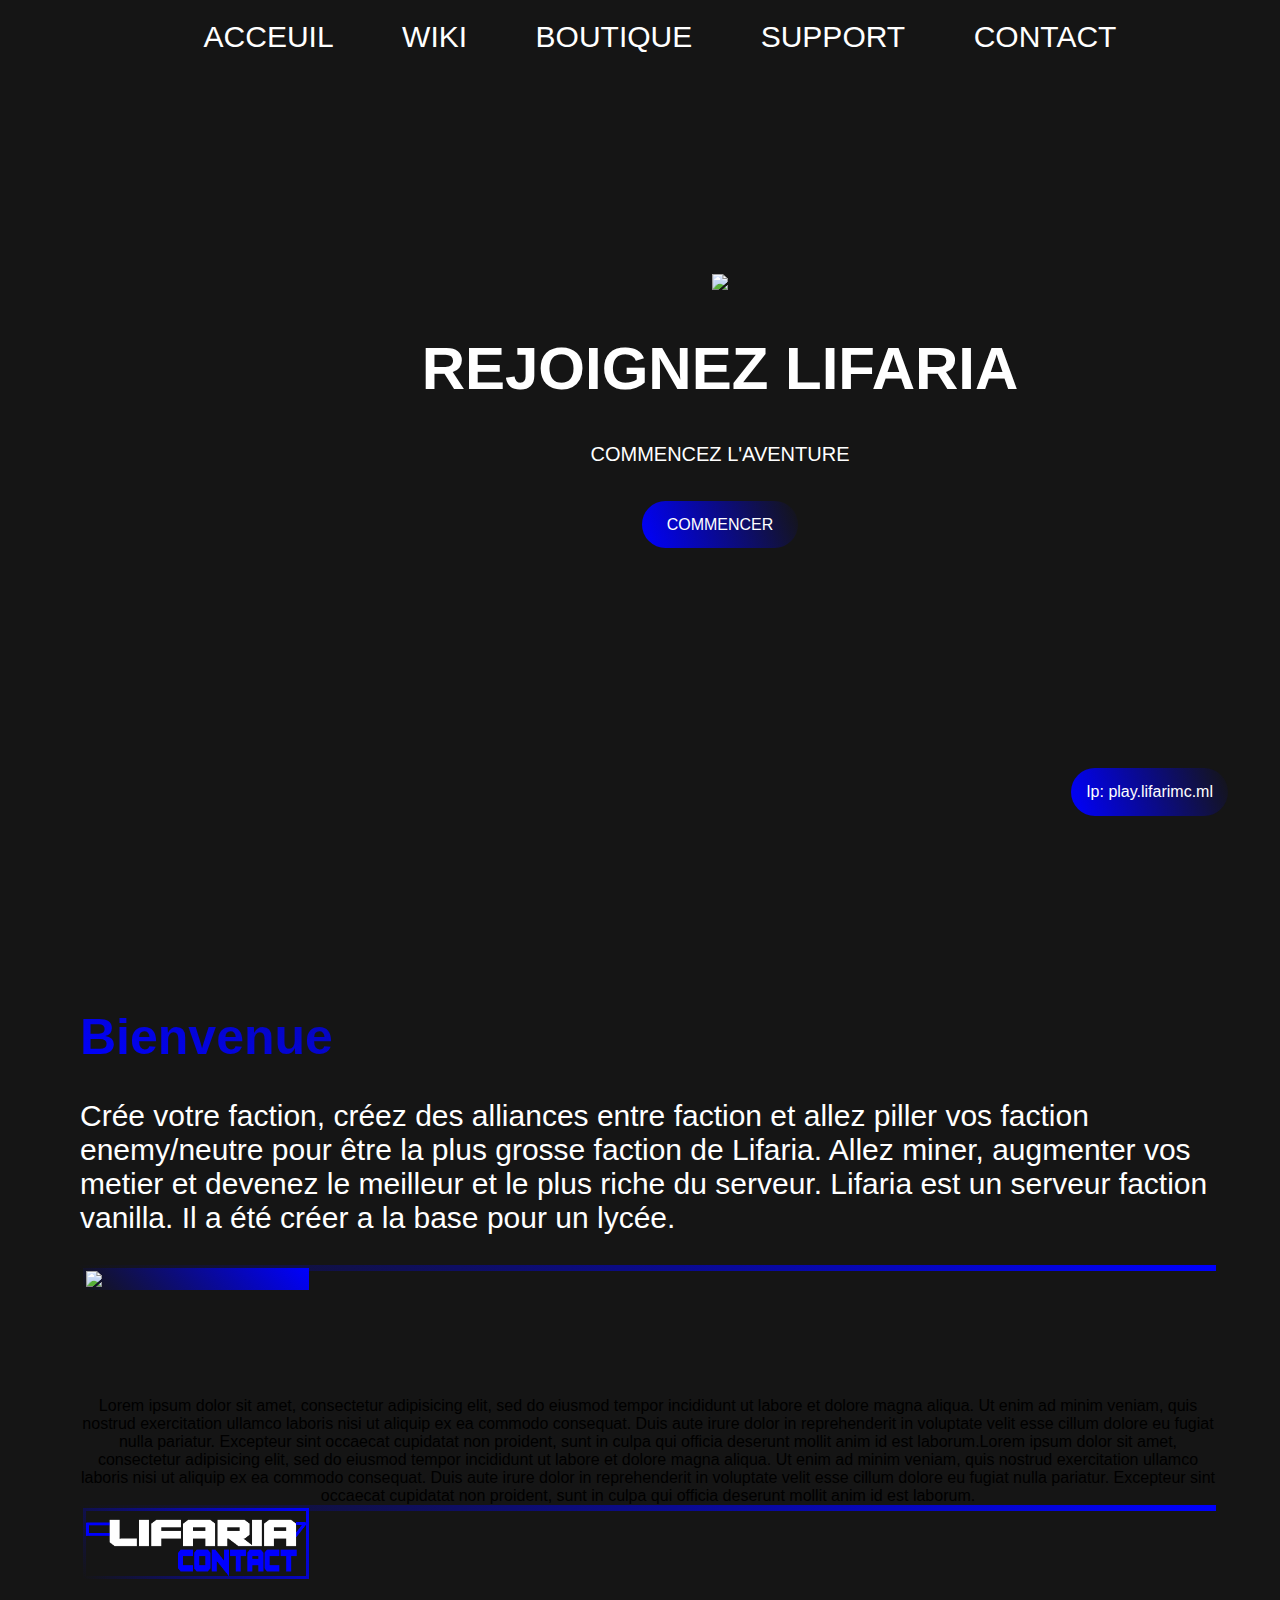
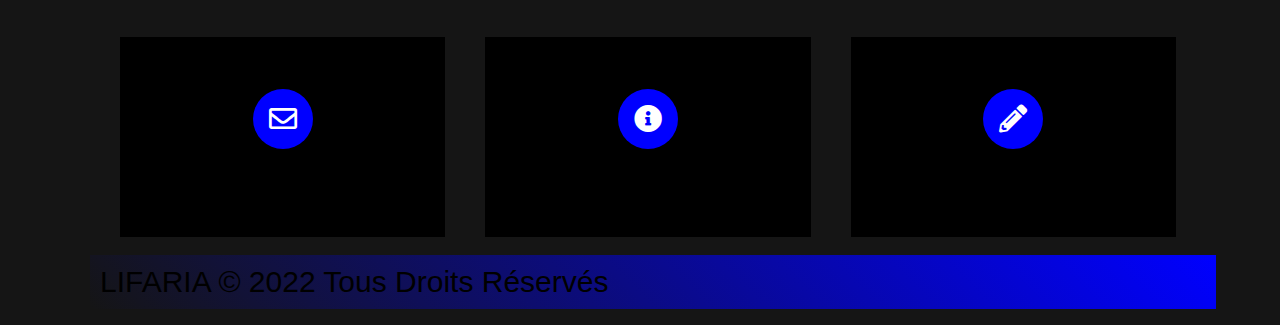
==== commit 9350f1c7: "Add files via upload" ====
--- a/docs/index.html
+++ b/docs/index.html
@@ -4,7 +4,7 @@
     <meta charset="utf-8">
     <meta name="viewport" content="width=device-width, initial-scale=1.0">
     <link rel="stylesheet" href="https://cdnjs.cloudflare.com/ajax/libs/font-awesome/5.15.3/css/all.min.css"/>
-    <title>Lifaria!</title>
+    <title>Lifaria</title>
     <link rel="stylesheet" type="text/css" href="style.css">
     <link rel="apple-touch-icon" sizes="180x180" href="apple-touch-icon.png">
     <link rel = "stylesheet" href = "https://cdnjs.cloudflare.com/ajax/libs/font-awesome/5.15.3/css/all.min.css">
@@ -42,90 +42,80 @@
       <label for="active" class="menu-btn"><i class="fas fa-bars"></i></label>
       <div class="wrapper">
          <ul>
-            <li><a href="#" class="fas fa-home">  ACCEUIL</a></li>
-            <li><a href="#wiki" class="fas fa-question-circle">  WIKI</a></li>
-            <li><a href="#boutique" class="fas fa-shopping-bag">  BOUTIQUE</a></li>
-            <li><a href="https://discord.io/Lifaria" class="fas fa-question-circle">  SUPPORT</a></li>
-            <li><div class="contactli">
-              <a href="#contact" class="fas fa-phone">  CONTACT</a>
-              </div>
-            </li>
+            <li><a href="#acceuil">  ACCEUIL</a></li>
+            <li><a href="#wiki">  WIKI</a></li>
+            <li><a href="boutique.html">  BOUTIQUE</a></li>
+            <li><a href="https://discord.io/Lifaria">  SUPPORT</a></li>
+            <li><a href="#contact">  CONTACT</a></li>
          </ul>
       </div>
 <div class="main" style="max-width:2000px;margin-top:4px">
   <boutton class="boutton">Ip: play.lifarimc.ml</boutton>
 <!-- acceuil -->
+
+<br>
+<br>
+<br>
+<header class="videoHeader" id="acceuil">
+        <video src="Minecraft Caves & Cliffs Update_ Part II - Official Trailer.mp4" autoplay muted loop>
+        </video>
+        <div id="overlay">
+          <img src="logoacceuil.png">
+            <h1>REJOIGNEZ LIFARIA</h1>
+            <p>COMMENCEZ L'AVENTURE</p>
+            <a href="#" id="btn">COMMENCER</a>
+        </div>
+    </header>
 <div class="acceuil">
-<div class="mySlides contenant" id="#">
-    <img src="image2.png" style="width:90%" >
-    </div>
- <div class="mySlides contenant" id="#">
-    <img src="image.png" style="width:90%" >
-  </div>
+    <h1>Bienvenue</h1>
+<p>Crée votre faction, créez des alliances entre faction et allez piller vos faction enemy/neutre pour être la plus grosse faction de Lifaria. Allez miner, augmenter vos metier et devenez le meilleur et le plus riche du serveur. Lifaria est un serveur faction vanilla. Il a été créer a la base pour un lycée. </p>
   </div>
 
 
 
 <!-- wiki -->
-<div class="wiki"  id="wiki">
+<div class="separation" id="wiki">
+  <img src="wiki.png" width="20%" align="left">
+</div> 
+<div class="wiki">
+  <br>
+        <br>
+        <br>
+        <br>
+        <br>
+        <br>
+        <br>
+  
+  Lorem ipsum dolor sit amet, consectetur adipisicing elit, sed do eiusmod
+  tempor incididunt ut labore et dolore magna aliqua. Ut enim ad minim veniam,
+  quis nostrud exercitation ullamco laboris nisi ut aliquip ex ea commodo
+  consequat. Duis aute irure dolor in reprehenderit in voluptate velit esse
+  cillum dolore eu fugiat nulla pariatur. Excepteur sint occaecat cupidatat non
+  proident, sunt in culpa qui officia deserunt mollit anim id est laborum.Lorem ipsum dolor sit amet, consectetur adipisicing elit, sed do eiusmod
+  tempor incididunt ut labore et dolore magna aliqua. Ut enim ad minim veniam,
+  quis nostrud exercitation ullamco laboris nisi ut aliquip ex ea commodo
+  consequat. Duis aute irure dolor in reprehenderit in voluptate velit esse
+  cillum dolore eu fugiat nulla pariatur. Excepteur sint occaecat cupidatat non
+  proident, sunt in culpa qui officia deserunt mollit anim id est laborum.
   </div>
 
 
-</div>
-<!-- boutique -->
 
-<div class="pricing-table" id="boutique">
-    <div class="pricing-card">
-      <h3 class="pricing-card-header">Bucheron</h3>
-      <div class="price"><sup>€</sup>3<span>/Saison</span></div>
-      <ul>
-        <li><strong>4</strong> sethomes</li>
-        <li><strong>Accés au kit</strong> Bucheron</li>
-        <li><strong>Accés a la commandes</strong> /back</li>
-        <li><strong>Accés a la commandes</strong> /feed</li>
-      </ul>
-      <br>
-      <br>
-      <br>
-      <br>
-      <br>
-      <a href="#" class="order-btn">Acheter maintenant</a>
-    </div>
-
-    <div class="pricing-card">
-      <h3 class="pricing-card-header">Mineur</h3>
-      <div class="price"><sup>€</sup>5<span>/Saison</span></div>
-      <ul>
-        <li><strong>6</strong> sethomes</li>
-        <li><strong>Accés a la commandes</strong> /top</li>
-        <li><strong>Accés a la commandes</strong> /furnace</li>
-        <li><strong>Accés au kit</strong> Mineur</li>
-        <li><strong>Accés a la commandes</strong> /repair</li>
-        <li><strong>+ tout les avantages</strong> du grade précèdant</li>
-      </ul>
-      <a href="#" class="order-btn">Acheter maintenant</a>
-    </div>
-
-    <div class="pricing-card">
-      <h3 class="pricing-card-header">Premium</h3>
-      <div class="price"><sup>€</sup>10<span>/Saison</span></div>
-      <ul>
-        <li><strong>8</strong> sethome</li>
-        <li><strong>Accés a la commandes</strong> /hat</li>
-        <li><strong>Accés a la commandes</strong> /nick</li>
-        <li><strong>Ecrire en </strong>couleur</li>
-        <li><strong>Accés a la commandes</strong> /heal</li>
-        <li><strong>+ tout les avantages</strong> des grades précèdant</li>
-      </ul>
-      <a href="#" class="order-btn">Acheter maintenant</a>
-    </div>
-
-  </div>
-
-<!-- support -->
 
 <!-- contact -->
-<div class="contact-info" id="contact">
+<div class="separation" id="contact">
+  <img src="contact.png" width="20%" align="left">
+  </div>
+  <br>
+        <br>
+        <br>
+        <br>
+        <br>
+        <br>
+        <br>
+<div class="contact-info" >
+  
+
       <div class="card">
         <i class="card-icon far fa-envelope"></i>
         <p>offraxoff@gmail.com</p>
@@ -148,55 +138,15 @@
     </div>
         <br>
         <br>
-        <br>
-        <br>
-
+<footer>
+  LIFARIA © 2022 Tous Droits Réservés
+</footer>
   
 
 
 
  <script src="app.js"></script>
 
-<script>
-// diapo
-var myIndex = 0;
-carousel();
 
-  
-  
-function carousel() {
-  var i;
-  var x = document.getElementsByClassName("mySlides");
-  for (i = 0; i < x.length; i++) {
-    x[i].style.display = "none";  
-  }
-  myIndex++;
-  if (myIndex > x.length) {myIndex = 1}    
-  x[myIndex-1].style.display = "block";  
-  setTimeout(carousel, 4000);    
-}
-
-
-function myFunction() {
-  var x = document.getElementById("navDemo");
-  if (x.className.indexOf("w3-show") == -1) {
-    x.className += " w3-show";
-  } else { 
-    x.className = x.className.replace(" w3-show", "");
-  }
-}
-
-
-var modal = document.getElementById('ticketModal');
-window.onclick = function(event) {
-  if (event.target == modal) {
-    modal.style.display = "none";
-  }
-}
-
-
-
-
-</script>
 </body>
 </html>--- a/docs/style.css
+++ b/docs/style.css
@@ -6,12 +6,12 @@
 }
 .wrapper{
   width: 100%;
-  background: linear-gradient(-135deg, blue, #151515);
+  background:  #151515;
   position: fixed;
-
+  z-index: 100;
 }
 .wrapper ul{
-  float: left;
+  float: center;
 }
 .wrapper ul li{
   display: inline-block;
@@ -20,43 +20,44 @@
 .wrapper ul li a{
   color:#fff;
   text-decoration: none;
-  font-size: 20px;
+  font-size: 30px;
   text-transform: uppercase;
   padding:0px 32px;
 }
 .wrapper ul li a:hover{
-  color:#00F0FF;
-}
-
-@media only screen and (max-width:1024px) {
+  color: blue;
+}
+
+@media only screen and (max-width:1124px) {
 input{
   display: block;
 }
 label{
   display:block;
 }
-
 .wrapper{
   position: fixed;
   display: table-column;
+  z-index: 0;
   top: 0;
   left: 0;
   height: 100%;
   width: 100%;
   background: linear-gradient(-135deg, blue, #151515);
-  /* background: linear-gradient(375deg, #1cc7d0, #2ede98); */
-  /* clip-path: circle(25px at calc(0% + 45px) 45px); */
   clip-path: circle(25px at calc(100% - 45px) 45px);
   transition: all 0.3s ease-in-out;
 }
 #active:checked ~ .wrapper{
   clip-path: circle(75%);
+  z-index: 100;
+}
+#active{
+  z-index: 110;
 }
 .menu-btn{
   position: fixed;
-  z-index: 2;
+  z-index: 100;
   right: 20px;
-  /* left: 20px; */
   top: 20px;
   height: 50px;
   width: 50px;
@@ -66,16 +67,18 @@
   font-size: 20px;
   color: #fff;
   cursor: pointer;
+  z-index: 120;
   background: linear-gradient(-135deg, blue, #151515);
-  /* background: linear-gradient(375deg, #1cc7d0, #2ede98); */
   transition: all 0.3s ease-in-out;
 }
 #active:checked ~ .menu-btn{
   background: blue;
   color: #151515;
+  z-index: 110;
 }
 #active:checked ~ .menu-btn i:before{
   content: "\f00d";
+  z-index: 110;
 }
 .wrapper ul{
   position: absolute;
@@ -102,31 +105,24 @@
 .wrapper ul li a:after{
   position: absolute;
   content: "";
-  background: #00F0FF;
   width: 100%;
   height: 50px;
   left: 0;
   border-radius: 50px;
   transform: scaleY(0);
-  z-index: -1;
   transition: transform 0.3s ease;
 }
 .wrapper ul li a:hover:after{
   transform: scaleY(1);
 }
 .wrapper ul li a:hover{
-  color: #151515;
+  color: #fff;
 }
 input[type="checkbox"]{
   display: none;
 }
 
 }
-
-
-
-/* body*/
-
 /*loader*/
 .loader{
   position: absolute;
@@ -147,16 +143,16 @@
 
 @keyframes flash{
    0% {
-        color: #fff900;
-        text-shadokeyframesw: 0 0 7px #fff900;
+        color: linear-gradient(-135deg, blue, #151515);
+        text-shadokeyframesw: 0 0 7px linear-gradient(-135deg, blue, #151515);
     }
     90% {
         color: #484848;
         text-shadow: none;
     }
     100% {
-        color: #fff900;
-        text-shadow: 0 0 7px #fff900;
+        color: linear-gradient(-135deg, blue, #151515);
+        text-shadow: 0 0 7px linear-gradient(-135deg, blue, #151515);
     }
 }
 
@@ -198,69 +194,23 @@
 
 
 
-
+/*autre*/
 html, body {
   margin:0;
+  background-color: #151515;
   font-size:16px;
-}
-
+  text-align: center;
+  height: 100vh;
+}
 .main {
   padding: 1rem 4rem;
   margin-left: 1rem;
   text-align: justify;
-}
-
-
-
-
-
-
-body{
   background-color: #151515;
   text-align: center;
-  height: 100vh;
-}
-.main{
-  background-color: #151515;
-  text-align: center;
-}
-
-.footer-icon{
-   text-align: center;
-  font-size: 1.5rem;
-  min-width: 2rem;
-  margin: 0 1.5rem;
-  color: blue;
-  border-radius: 2rem;
-}
-.footer{
-}
-.pfooter{
-  background-color:blue ;
-  bottom: 10px;
-  color: white;
-  text-align: center;
-}
-.contact{
-    color: white;
-}
-.wiki{
-    color: white;
-}
-.support{
-  color: white;
-}
-.acceuil{
-  color: white;
-  font-size: 50px;
-
-}
-.discord{
-   list-style: none;
-   color: #FF0000;
 }
 .boutton{
-  background-color: blue;
+  background: linear-gradient(70deg, blue, #151515);
   z-index: 5;
   border: none;
   color: white;
@@ -276,124 +226,85 @@
   margin: 4px 2px;
   border-radius: 2rem;
 }
-.boutton:hover{
-  background: #00F0FF ;
-  color: #151515;
-}
-
-
+.separation{
+  background: linear-gradient(-135deg, blue, #151515);
+  padding: 3px;
+}
+.separation img{
+  background: linear-gradient(-135deg, blue, #151515);
+  padding: 3px;
+}
 *, ::before, ::after{
   box-sizing: border-box;
-
+}
+/*acceuil*/
+.acceuil{
+  background: url(imageacceuil.png) no-repeat center center fixed;
+    -webkit-background-size: cover;
+    -moz-background-size: cover;
+    -o-background-size: cover;
+    background-size: cover;
+}
+.acceuil h1{
+  background:-webkit-linear-gradient(70deg, blue, #151515);
+  background-clip:text;
+  -webkit-background-clip:text;
+  color:transparent;
+  z-index: -1;
+  font-size: 50px;
+  text-align: left;
+}
+.acceuil p{
+  color: white;
+  font-size: 30px;
+  text-align: left;
+}
+header {
+  height: 100vh;
+  width: 100vw;
+  background: #151515;
+  position:relative;
+  z-index:-0;
+}
+#overlay{
+  height: 80vh;
+  width: 100vw;
+  position: absolute;
+  top:0;
+  left:0;
+  text-align: center;
+  margin-top: 200px;
+  z-index:0;
+  color: white;
+}
+
+#overlay h1 {
+  font-size: 60px;
+  font-weight: 900;
+}
+
+#overlay p {
+  font-size: 20px;
+  padding-bottom: 30px;
+}
+#overlay #btn {
+  background: linear-gradient(70deg, blue, #151515);
+  padding: 15px 25px 15px 25px;
+  text-decoration: none;
+  color: white;
+  border-radius: 2rem;
 }
 
 /*wiki section*/
 
- @import url('https://fonts.googleapis.com/css?family=Rubik&display=swap');
-
-
-.box{
-   width: 90%;
-   margin: 100px auto;
-   background: black;
-   border-radius: 7px;
-   box-shadow: 1px 2px 4px rgba(0,0,0,.3);
-}
-
-.box .heading{
-   background: #303030;
-   border-radius: 7px 7px 0px 0px;
-   padding: 10px;
-   color: white;
-   text-align: center;
-}
-
-.faqs{
-   padding: 0px 20px 20px;
-   text-align: left;
-   color: black;
-}
-
-::-webkit-details-marker{
-   float: right;
-   margin-top: 3px;
-}
-
-details{
-   background: blue;
-   padding: 10px 20px;
-   border-radius: 7px;
-   margin-top: 20px;
-   font-size: 14px;
-   letter-spacing: 1px;
-   cursor: pointer;
-}
-
-details summary{
-   outline: none;
-}
-.text{
-  background-color: black;
-  color: white;
-}
-
-
-@media only screen and (max-width:1024px) {
-  .pfooter{
-  background-color:blue ;
-  text-align: left;
-    color: white;
-    text-align: center;
-    margin-bottom: 10px;
-}
-
-  .box{
-   width: 90%;
-   margin: 100px auto;
-   background: black;
-   border-radius: 7px;
-   box-shadow: 1px 2px 4px rgba(0,0,0,.3);
-}
-
-.box .heading{
-   background: #303030;
-   border-radius: 7px 7px 0px 0px;
-   padding: 10px;
-   color: white;
-   text-align: center;
-}
-
-.faqs{
-   padding: 0px 20px 20px;
-   text-align: left;
-   color: black;
-}
-
-
-
-::-webkit-details-marker{
-   float: right;
-   margin-top: 3px;
-}
-
-details{
-   background: blue;
-   padding: 10px 20px;
-   border-radius: 7px;
-   margin-top: 20px;
-   font-size: 14px;
-   letter-spacing: 1px;
-   cursor: pointer;
-}
-
-details summary{
-   outline: none;
-}
-
-}
-
 /*boutique*/
 
+.boutique {
+  background: blue;
+  margin-left: 30px;
+  padding: 0px;
+  font-size: 30px;
+}
 .pricing-table{
   display: flex;
   flex-wrap: wrap;
@@ -401,7 +312,6 @@
   width: min(1600px, 100%);
   margin: auto;
 }
-
 .pricing-card{
   flex: 1;
   max-width: 360px;
@@ -413,7 +323,6 @@
   color: #2d2d2d;
   transition: .3s linear;
 }
-
 .pricing-card-header{
   background-color: blue;
   display: inline-block;
@@ -425,38 +334,32 @@
   font-weight: 600;
   transition: .4s linear;
 }
-
 .pricing-card:hover .pricing-card-header{
   box-shadow: 0 0 0 26em blue;
 }
-
 .price{
   font-size: 70px;
   color: white;
   margin: 40px 0;
   transition: .2s linear;
 }
-
 .price sup, .price span{
   font-size: 22px;
   font-weight: 700;
   color: #f1f1f1;
 }
-
 .pricing-card:hover {
   color: black;
 }
 .pricing-card:hover .price{
   color: white;
 }
-
 .pricing-card li{
   font-size: 16px;
   padding: 10px 0;
   text-transform: uppercase;
   color: #f1f1f1;
 }
-
 .order-btn{
   display: inline-block;
   margin-bottom: 40px;
@@ -469,7 +372,6 @@
   font-weight: 500;
   transition: .3s linear;
 }
-
 .order-btn:hover{
   background-color: blue;
   color: #fff;
@@ -480,23 +382,21 @@
     flex: 50%;
   }
 }
-/*
-footer*/
+
+/*footer*/
 
 .contact-info{
-  display: flex;
+  display: inline-flex;
+  margin-left: 0px;
   width: 100%;
   max-width: 1200px;
   align-items: center;
-  justify-content: center;
   padding: 0 20px;
 }
-
-
 .card{
   background: Black;
   padding: 0 20px;
-  margin: 0 10px;
+  margin: 0 20px;
   width: calc(33% - 20px);
   height: 200px;
   display: flex;
@@ -507,7 +407,6 @@
   justify-content: center;
   cursor: pointer;
 }
-
 .card-icon{
   font-size: 28px;
   background: blue;
@@ -518,13 +417,11 @@
   border-radius: 50%;
   transition: 0.3s linear;
 }
-
 .card:hover .card-icon{
   background: none;
   color: blue;
   transform: scale(1.6);
 }
-
 .card p{
   margin-top: 20px;
   font-weight: 300;
@@ -533,14 +430,13 @@
   opacity: 0;
   transition: 0.3s linear;
 }
-
 .card:hover p{
   max-height: 40px;
   opacity: 1;
 }
 
-
 @media screen and (max-width:800px) {
+
   .contact-info{
     flex-direction: column;
   }
@@ -549,4 +445,12 @@
     max-width: 300px;
     margin: 10px 0;
   }
+}
+footer{
+  text-align: left;
+  background: linear-gradient(-135deg, blue, #151515);
+  font-size: 30px;
+  margin-left: 10px;
+  padding: 10px;
+
 }